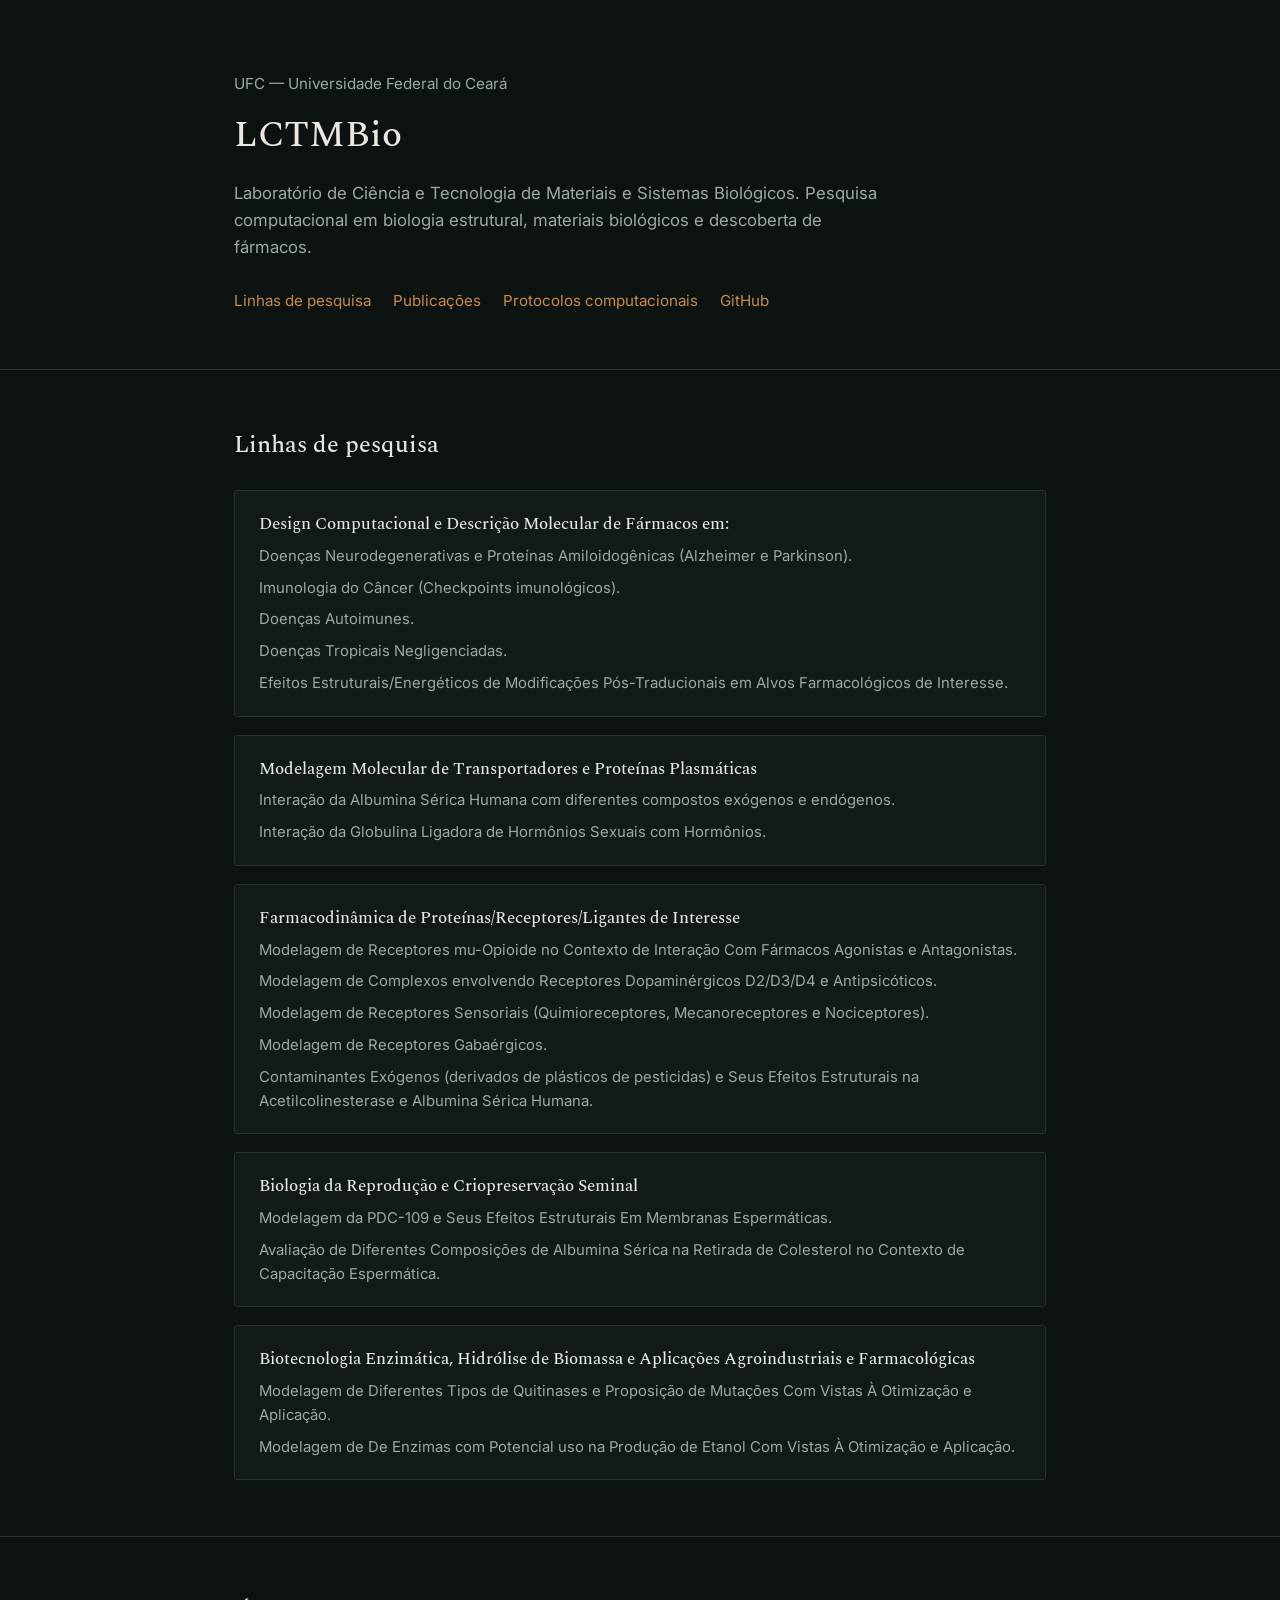
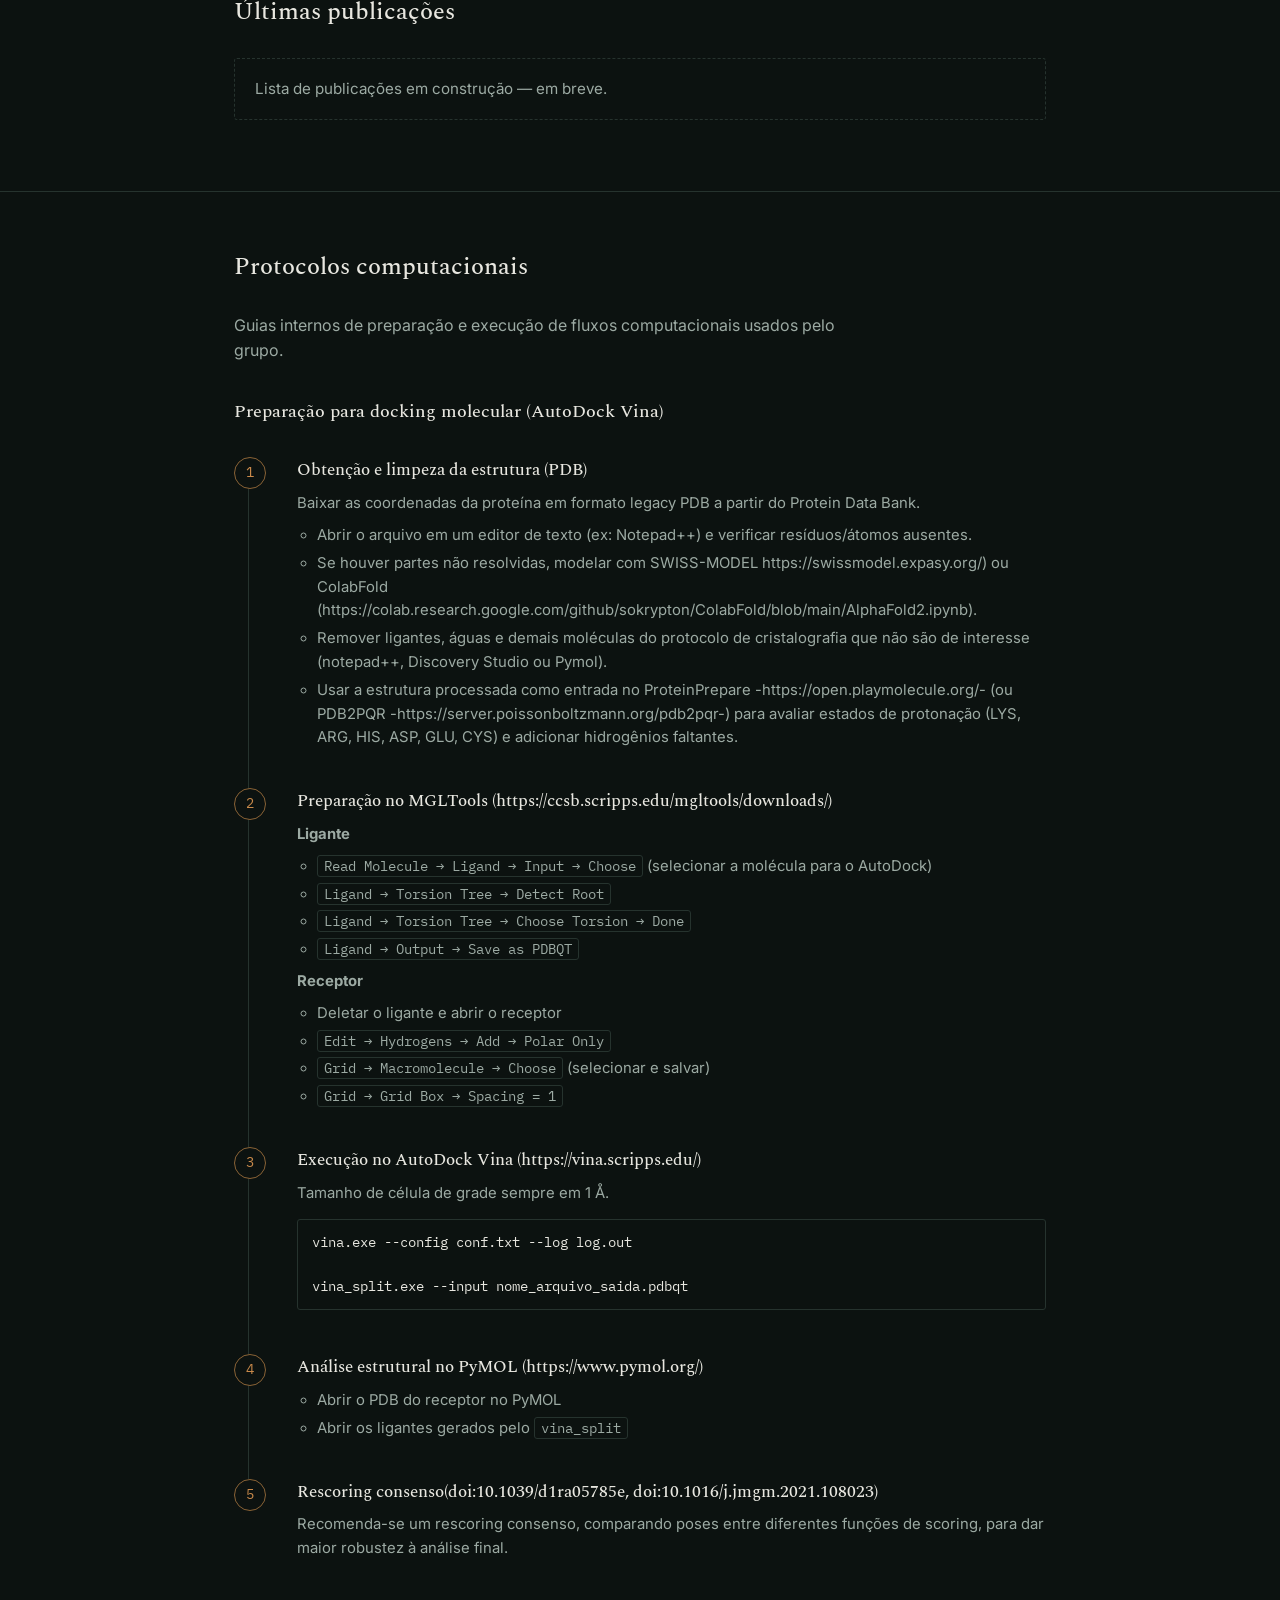
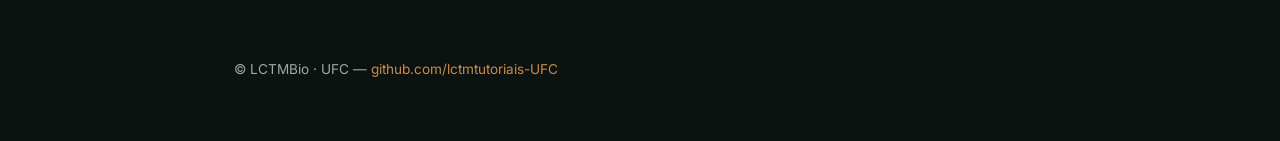
==== index.html @ df8d863c "Update index.html" ====
<!DOCTYPE html>
<html lang="pt-BR">
<head>
<meta charset="UTF-8">
<meta name="viewport" content="width=device-width, initial-scale=1.0">
<title>LCTMBio — Laboratório de Ciência e Tecnologia de Materiais e Sistemas Biológicos</title>
<link rel="preconnect" href="https://fonts.googleapis.com">
<link rel="preconnect" href="https://fonts.gstatic.com" crossorigin>
<link href="https://fonts.googleapis.com/css2?family=Spectral:wght@400;500;600&family=Inter:wght@400;500;600&family=IBM+Plex+Mono:wght@400;500&display=swap" rel="stylesheet">
<style>
  :root{
    --bg: #0C1210;
    --bg-panel: #121A17;
    --ink: #E8E7E0;
    --ink-dim: #9CAAA3;
    --line: #26332E;
    --accent: #C98A4B;
    --accent-dim: #8A6336;
  }
  *{box-sizing:border-box;}
  html{scroll-behavior:smooth;}
  body{
    margin:0;
    background:var(--bg);
    color:var(--ink);
    font-family:'Inter',sans-serif;
    line-height:1.6;
  }
  h1,h2,h3{
    font-family:'Spectral',serif;
    font-weight:500;
    margin:0 0 .4em;
  }
  a{color:var(--accent);text-decoration:none;}
  a:hover{text-decoration:underline;}
  .wrap{max-width:860px;margin:0 auto;padding:0 24px;}

  header.hero{
    border-bottom:1px solid var(--line);
    padding:72px 0 56px;
  }
  header.hero p.kicker{
    color:var(--ink-dim);
    margin:0 0 10px;
    font-size:.95rem;
  }
  header.hero h1{
    font-size:2.3rem;
    max-width:14ch;
  }
  header.hero p.desc{
    max-width:60ch;
    color:var(--ink-dim);
    font-size:1.05rem;
    margin-top:14px;
  }
  nav{
    margin-top:28px;
    display:flex;
    gap:22px;
    flex-wrap:wrap;
    font-size:.95rem;
  }

  section{
    padding:56px 0;
    border-bottom:1px solid var(--line);
  }
  section:last-of-type{border-bottom:none;}
  section h2{
    font-size:1.5rem;
    margin-bottom:26px;
  }

  .lines{
    display:grid;
    grid-template-columns:1fr;
    gap:18px;
  }
  .line-item{
    border:1px solid var(--line);
    background:var(--bg-panel);
    padding:20px 24px;
    border-radius:3px;
  }
  .line-item h3{font-size:1.05rem;color:var(--ink);}
  .line-item p{margin:0 0 8px;color:var(--ink-dim);font-size:.93rem;}
  .line-item p:last-child{margin-bottom:0;}

  .pub-placeholder{
    color:var(--ink-dim);
    font-size:.95rem;
    border:1px dashed var(--line);
    padding:18px 20px;
    border-radius:3px;
  }

  .protocol-intro{color:var(--ink-dim);max-width:65ch;}

  ol.steps{
    list-style:none;
    counter-reset:step;
    padding:0;
    margin:30px 0 0;
  }
  ol.steps > li{
    counter-increment:step;
    position:relative;
    padding:0 0 30px 48px;
    border-left:1px solid var(--line);
    margin-left:14px;
  }
  ol.steps > li:last-child{border-left:1px solid transparent;padding-bottom:0;}
  ol.steps > li::before{
    content:counter(step);
    position:absolute;
    left:-15px;
    top:0;
    width:30px;height:30px;
    border-radius:50%;
    background:var(--bg);
    border:1px solid var(--accent-dim);
    color:var(--accent);
    font-family:'IBM Plex Mono',monospace;
    font-size:.85rem;
    display:flex;align-items:center;justify-content:center;
  }
  ol.steps h3{font-size:1.05rem;margin-bottom:8px;}
  ol.steps p{margin:0 0 8px;color:var(--ink-dim);font-size:.93rem;}
  ol.steps ul{margin:8px 0;padding-left:20px;color:var(--ink-dim);font-size:.93rem;}
  ol.steps ul li{margin-bottom:4px;}

  code, pre{
    font-family:'IBM Plex Mono',monospace;
    font-size:.85rem;
  }
  pre{
    background:var(--bg);
    border:1px solid var(--line);
    padding:12px 14px;
    border-radius:3px;
    overflow-x:auto;
    color:var(--ink);
  }
  code.inline{
    background:var(--bg);
    border:1px solid var(--line);
    padding:1px 6px;
    border-radius:3px;
  }

  footer{
    padding:34px 0 60px;
    color:var(--ink-dim);
    font-size:.85rem;
  }
</style>
</head>
<body>

<header class="hero">
  <div class="wrap">
    <p class="kicker">UFC — Universidade Federal do Ceará</p>
    <h1>LCTMBio</h1>
    <p class="desc">Laboratório de Ciência e Tecnologia de Materiais e Sistemas Biológicos. Pesquisa computacional em biologia estrutural, materiais biológicos e descoberta de fármacos.</p>
    <nav>
      <a href="#linhas">Linhas de pesquisa</a>
      <a href="#publicacoes">Publicações</a>
      <a href="#protocolos">Protocolos computacionais</a>
      <a href="https://github.com/lctmtutoriais-UFC">GitHub</a>
    </nav>
  </div>
</header>

<section id="linhas">
  <div class="wrap">
    <h2>Linhas de pesquisa</h2>
    <div class="lines">
      <div class="line-item">
        <h3>Design Computacional e Descrição Molecular de Fármacos em:</h3>
        <p>Doenças Neurodegenerativas e Proteínas Amiloidogênicas (Alzheimer e Parkinson).</p>
		<p>Imunologia do Câncer (Checkpoints imunológicos).</p>
		<p>Doenças Autoimunes.</p>
		<p>Doenças Tropicais Negligenciadas.</p>
		<p>Efeitos Estruturais/Energéticos de Modificações Pós-Traducionais em Alvos Farmacológicos de Interesse.</p>
      </div>
      <div class="line-item">
        <h3>Modelagem Molecular de Transportadores e Proteínas Plasmáticas</h3>
        <p>Interação da Albumina Sérica Humana com diferentes compostos exógenos e endógenos.</p>
		<p>Interação da Globulina Ligadora de Hormônios Sexuais com Hormônios.</p>
      </div>
      <div class="line-item">
        <h3>Farmacodinâmica de Proteínas/Receptores/Ligantes de Interesse</h3>
        <p>Modelagem de Receptores mu-Opioide no Contexto de Interação Com Fármacos Agonistas e Antagonistas.</p>
		<p>Modelagem de Complexos envolvendo Receptores Dopaminérgicos D2/D3/D4 e Antipsicóticos.</p>
		<p>Modelagem de Receptores Sensoriais (Quimioreceptores, Mecanoreceptores e Nociceptores).</p>
		<p>Modelagem de Receptores Gabaérgicos.</p>
		<p>Contaminantes Exógenos (derivados de plásticos de pesticidas) e Seus Efeitos Estruturais na Acetilcolinesterase e Albumina Sérica Humana.</p>
      </div>
	  <div class="line-item">
        <h3>Biologia da Reprodução e Criopreservação Seminal</h3>
        <p>Modelagem da PDC-109 e Seus Efeitos Estruturais Em Membranas Espermáticas.</p>
		<p>Avaliação de Diferentes Composições de Albumina Sérica na Retirada de Colesterol no Contexto de Capacitação Espermática.</p>
      </div>
      <div class="line-item">
        <h3>Biotecnologia Enzimática, Hidrólise de Biomassa e Aplicações Agroindustriais e Farmacológicas</h3>
        <p>Modelagem de Diferentes Tipos de Quitinases e Proposição de Mutações Com Vistas À Otimização e Aplicação.</p>
		<p>Modelagem de De Enzimas com Potencial uso na Produção de Etanol Com Vistas À Otimização e Aplicação.</p>
      </div>
    </div>
  </div>
</section>

<section id="publicacoes">
  <div class="wrap">
    <h2>Últimas publicações</h2>
    <p class="pub-placeholder">Lista de publicações em construção — em breve.</p>
  </div>
</section>

<section id="protocolos">
  <div class="wrap">
    <h2>Protocolos computacionais</h2>
    <p class="protocol-intro">Guias internos de preparação e execução de fluxos computacionais usados pelo grupo.</p>

    <h3 style="margin-top:34px;font-size:1.15rem;">Preparação para docking molecular (AutoDock Vina)</h3>

    <ol class="steps">
      <li>
        <h3>Obtenção e limpeza da estrutura (PDB)</h3>
        <p>Baixar as coordenadas da proteína em formato legacy PDB a partir do Protein Data Bank.</p>
        <ul>
          <li>Abrir o arquivo em um editor de texto (ex: Notepad++) e verificar resíduos/átomos ausentes.</li>
          <li>Se houver partes não resolvidas, modelar com SWISS-MODEL https://swissmodel.expasy.org/) ou ColabFold (https://colab.research.google.com/github/sokrypton/ColabFold/blob/main/AlphaFold2.ipynb).</li>
          <li>Remover ligantes, águas e demais moléculas do protocolo de cristalografia que não são de interesse (notepad++, Discovery Studio ou Pymol).</li>
          <li>Usar a estrutura processada como entrada no ProteinPrepare -https://open.playmolecule.org/- (ou PDB2PQR -https://server.poissonboltzmann.org/pdb2pqr-) para avaliar estados de protonação (LYS, ARG, HIS, ASP, GLU, CYS) e adicionar hidrogênios faltantes.</li>
        </ul>
      </li>

      <li>
        <h3>Preparação no MGLTools (https://ccsb.scripps.edu/mgltools/downloads/)</h3>
        <p><strong>Ligante</strong></p>
        <ul>
          <li><code class="inline">Read Molecule → Ligand → Input → Choose</code> (selecionar a molécula para o AutoDock)</li>
          <li><code class="inline">Ligand → Torsion Tree → Detect Root</code></li>
          <li><code class="inline">Ligand → Torsion Tree → Choose Torsion → Done</code></li>
          <li><code class="inline">Ligand → Output → Save as PDBQT</code></li>
        </ul>
        <p><strong>Receptor</strong></p>
        <ul>
          <li>Deletar o ligante e abrir o receptor</li>
          <li><code class="inline">Edit → Hydrogens → Add → Polar Only</code></li>
          <li><code class="inline">Grid → Macromolecule → Choose</code> (selecionar e salvar)</li>
          <li><code class="inline">Grid → Grid Box → Spacing = 1</code></li>
        </ul>
      </li>

      <li>
        <h3>Execução no AutoDock Vina (https://vina.scripps.edu/)</h3>
        <p>Tamanho de célula de grade sempre em 1 Å.</p>
        <pre>vina.exe --config conf.txt --log log.out

vina_split.exe --input nome_arquivo_saida.pdbqt</pre>
      </li>

      <li>
        <h3>Análise estrutural no PyMOL (https://www.pymol.org/)</h3>
        <ul>
          <li>Abrir o PDB do receptor no PyMOL</li>
          <li>Abrir os ligantes gerados pelo <code class="inline">vina_split</code></li>
        </ul>
      </li>

      <li>
        <h3>Rescoring consenso(doi:10.1039/d1ra05785e, doi:10.1016/j.jmgm.2021.108023)</h3>
        <p>Recomenda-se um rescoring consenso, comparando poses entre diferentes funções de scoring, para dar maior robustez à análise final.</p>
      </li>
    </ol>
  </div>
</section>

<footer>
  <div class="wrap">
    © LCTMBio · UFC — <a href="https://github.com/lctmtutoriais-UFC">github.com/lctmtutoriais-UFC</a>
  </div>
</footer>

</body>
</html>
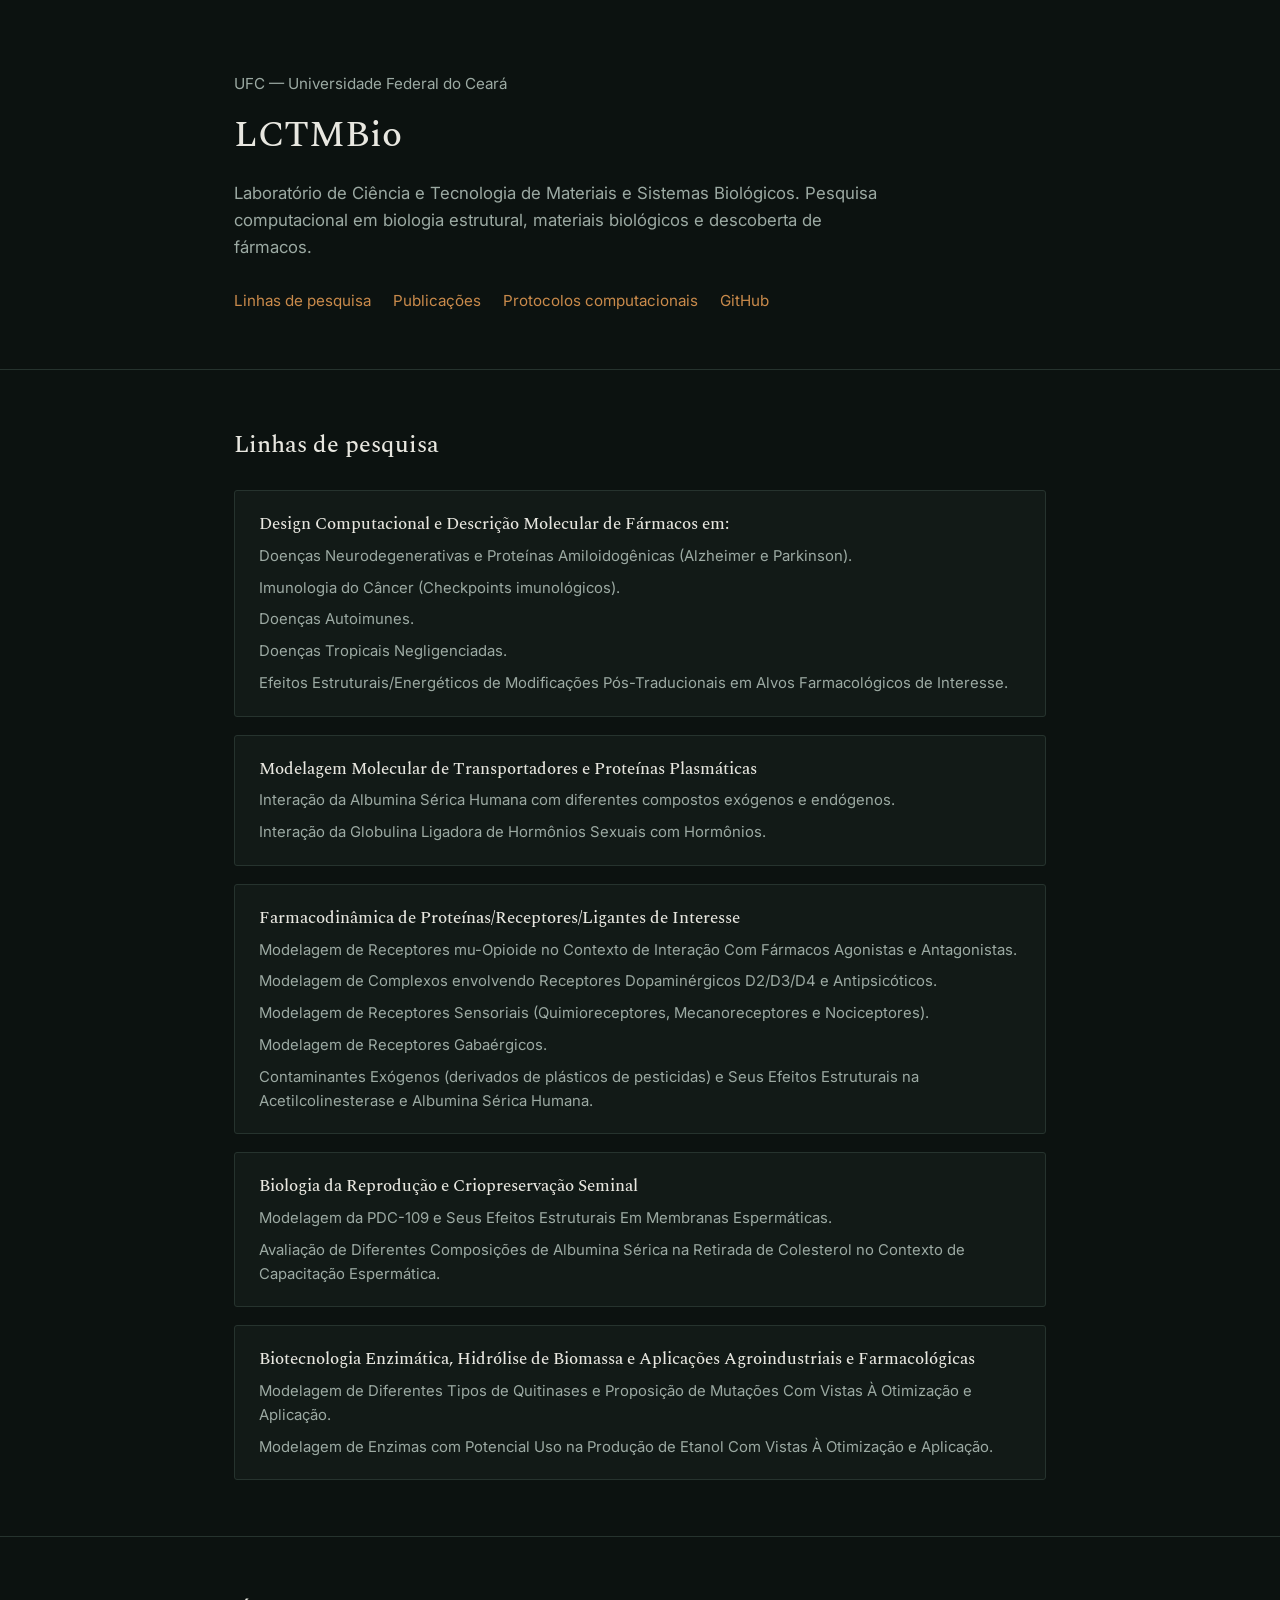
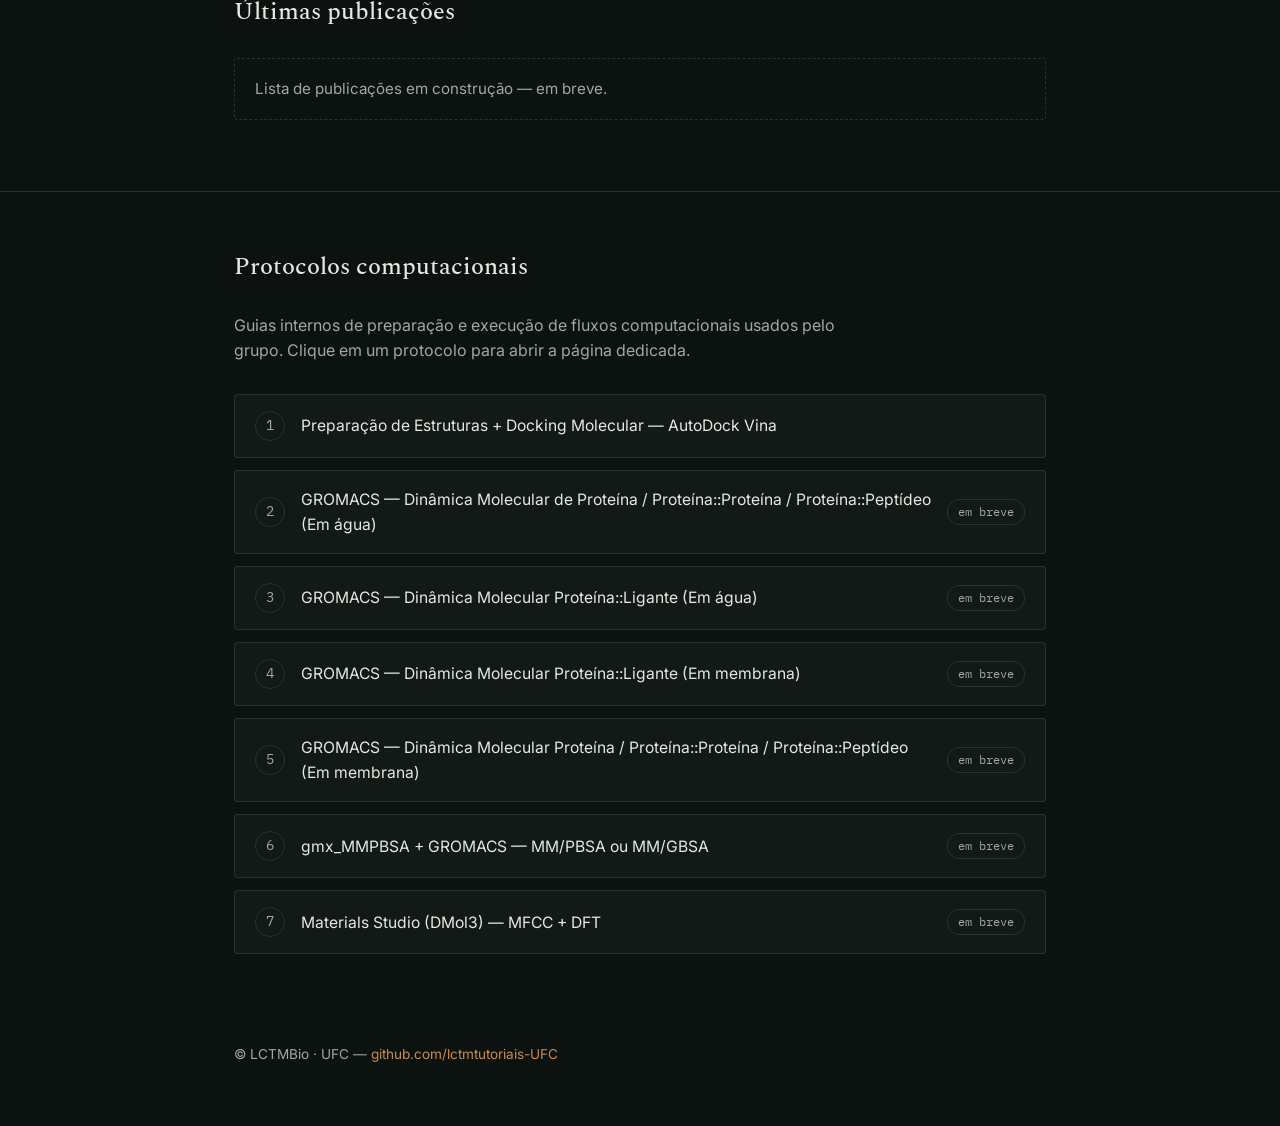
==== commit cafc4c7d: "Update index.html" ====
--- a/index.html
+++ b/index.html
@@ -7,154 +7,7 @@
 <link rel="preconnect" href="https://fonts.googleapis.com">
 <link rel="preconnect" href="https://fonts.gstatic.com" crossorigin>
 <link href="https://fonts.googleapis.com/css2?family=Spectral:wght@400;500;600&family=Inter:wght@400;500;600&family=IBM+Plex+Mono:wght@400;500&display=swap" rel="stylesheet">
-<style>
-  :root{
-    --bg: #0C1210;
-    --bg-panel: #121A17;
-    --ink: #E8E7E0;
-    --ink-dim: #9CAAA3;
-    --line: #26332E;
-    --accent: #C98A4B;
-    --accent-dim: #8A6336;
-  }
-  *{box-sizing:border-box;}
-  html{scroll-behavior:smooth;}
-  body{
-    margin:0;
-    background:var(--bg);
-    color:var(--ink);
-    font-family:'Inter',sans-serif;
-    line-height:1.6;
-  }
-  h1,h2,h3{
-    font-family:'Spectral',serif;
-    font-weight:500;
-    margin:0 0 .4em;
-  }
-  a{color:var(--accent);text-decoration:none;}
-  a:hover{text-decoration:underline;}
-  .wrap{max-width:860px;margin:0 auto;padding:0 24px;}
-
-  header.hero{
-    border-bottom:1px solid var(--line);
-    padding:72px 0 56px;
-  }
-  header.hero p.kicker{
-    color:var(--ink-dim);
-    margin:0 0 10px;
-    font-size:.95rem;
-  }
-  header.hero h1{
-    font-size:2.3rem;
-    max-width:14ch;
-  }
-  header.hero p.desc{
-    max-width:60ch;
-    color:var(--ink-dim);
-    font-size:1.05rem;
-    margin-top:14px;
-  }
-  nav{
-    margin-top:28px;
-    display:flex;
-    gap:22px;
-    flex-wrap:wrap;
-    font-size:.95rem;
-  }
-
-  section{
-    padding:56px 0;
-    border-bottom:1px solid var(--line);
-  }
-  section:last-of-type{border-bottom:none;}
-  section h2{
-    font-size:1.5rem;
-    margin-bottom:26px;
-  }
-
-  .lines{
-    display:grid;
-    grid-template-columns:1fr;
-    gap:18px;
-  }
-  .line-item{
-    border:1px solid var(--line);
-    background:var(--bg-panel);
-    padding:20px 24px;
-    border-radius:3px;
-  }
-  .line-item h3{font-size:1.05rem;color:var(--ink);}
-  .line-item p{margin:0 0 8px;color:var(--ink-dim);font-size:.93rem;}
-  .line-item p:last-child{margin-bottom:0;}
-
-  .pub-placeholder{
-    color:var(--ink-dim);
-    font-size:.95rem;
-    border:1px dashed var(--line);
-    padding:18px 20px;
-    border-radius:3px;
-  }
-
-  .protocol-intro{color:var(--ink-dim);max-width:65ch;}
-
-  ol.steps{
-    list-style:none;
-    counter-reset:step;
-    padding:0;
-    margin:30px 0 0;
-  }
-  ol.steps > li{
-    counter-increment:step;
-    position:relative;
-    padding:0 0 30px 48px;
-    border-left:1px solid var(--line);
-    margin-left:14px;
-  }
-  ol.steps > li:last-child{border-left:1px solid transparent;padding-bottom:0;}
-  ol.steps > li::before{
-    content:counter(step);
-    position:absolute;
-    left:-15px;
-    top:0;
-    width:30px;height:30px;
-    border-radius:50%;
-    background:var(--bg);
-    border:1px solid var(--accent-dim);
-    color:var(--accent);
-    font-family:'IBM Plex Mono',monospace;
-    font-size:.85rem;
-    display:flex;align-items:center;justify-content:center;
-  }
-  ol.steps h3{font-size:1.05rem;margin-bottom:8px;}
-  ol.steps p{margin:0 0 8px;color:var(--ink-dim);font-size:.93rem;}
-  ol.steps ul{margin:8px 0;padding-left:20px;color:var(--ink-dim);font-size:.93rem;}
-  ol.steps ul li{margin-bottom:4px;}
-
-  code, pre{
-    font-family:'IBM Plex Mono',monospace;
-    font-size:.85rem;
-  }
-  pre{
-    background:var(--bg);
-    border:1px solid var(--line);
-    padding:12px 14px;
-    border-radius:3px;
-    overflow-x:auto;
-    color:var(--ink);
-  }
-  code.inline{
-    background:var(--bg);
-    border:1px solid var(--line);
-    padding:1px 6px;
-    border-radius:3px;
-  }
-
-  footer{
-    padding:34px 0 60px;
-    color:var(--ink-dim);
-    font-size:.85rem;
-  }
-</style>
+<link rel="stylesheet" href="assets/style.css">
 </head>
 <body>
 
@@ -179,33 +32,33 @@
       <div class="line-item">
         <h3>Design Computacional e Descrição Molecular de Fármacos em:</h3>
         <p>Doenças Neurodegenerativas e Proteínas Amiloidogênicas (Alzheimer e Parkinson).</p>
-		<p>Imunologia do Câncer (Checkpoints imunológicos).</p>
-		<p>Doenças Autoimunes.</p>
-		<p>Doenças Tropicais Negligenciadas.</p>
-		<p>Efeitos Estruturais/Energéticos de Modificações Pós-Traducionais em Alvos Farmacológicos de Interesse.</p>
+        <p>Imunologia do Câncer (Checkpoints imunológicos).</p>
+        <p>Doenças Autoimunes.</p>
+        <p>Doenças Tropicais Negligenciadas.</p>
+        <p>Efeitos Estruturais/Energéticos de Modificações Pós-Traducionais em Alvos Farmacológicos de Interesse.</p>
       </div>
       <div class="line-item">
         <h3>Modelagem Molecular de Transportadores e Proteínas Plasmáticas</h3>
         <p>Interação da Albumina Sérica Humana com diferentes compostos exógenos e endógenos.</p>
-		<p>Interação da Globulina Ligadora de Hormônios Sexuais com Hormônios.</p>
+        <p>Interação da Globulina Ligadora de Hormônios Sexuais com Hormônios.</p>
       </div>
       <div class="line-item">
         <h3>Farmacodinâmica de Proteínas/Receptores/Ligantes de Interesse</h3>
         <p>Modelagem de Receptores mu-Opioide no Contexto de Interação Com Fármacos Agonistas e Antagonistas.</p>
-		<p>Modelagem de Complexos envolvendo Receptores Dopaminérgicos D2/D3/D4 e Antipsicóticos.</p>
-		<p>Modelagem de Receptores Sensoriais (Quimioreceptores, Mecanoreceptores e Nociceptores).</p>
-		<p>Modelagem de Receptores Gabaérgicos.</p>
-		<p>Contaminantes Exógenos (derivados de plásticos de pesticidas) e Seus Efeitos Estruturais na Acetilcolinesterase e Albumina Sérica Humana.</p>
+        <p>Modelagem de Complexos envolvendo Receptores Dopaminérgicos D2/D3/D4 e Antipsicóticos.</p>
+        <p>Modelagem de Receptores Sensoriais (Quimioreceptores, Mecanoreceptores e Nociceptores).</p>
+        <p>Modelagem de Receptores Gabaérgicos.</p>
+        <p>Contaminantes Exógenos (derivados de plásticos de pesticidas) e Seus Efeitos Estruturais na Acetilcolinesterase e Albumina Sérica Humana.</p>
       </div>
-	  <div class="line-item">
+      <div class="line-item">
         <h3>Biologia da Reprodução e Criopreservação Seminal</h3>
         <p>Modelagem da PDC-109 e Seus Efeitos Estruturais Em Membranas Espermáticas.</p>
-		<p>Avaliação de Diferentes Composições de Albumina Sérica na Retirada de Colesterol no Contexto de Capacitação Espermática.</p>
+        <p>Avaliação de Diferentes Composições de Albumina Sérica na Retirada de Colesterol no Contexto de Capacitação Espermática.</p>
       </div>
       <div class="line-item">
         <h3>Biotecnologia Enzimática, Hidrólise de Biomassa e Aplicações Agroindustriais e Farmacológicas</h3>
         <p>Modelagem de Diferentes Tipos de Quitinases e Proposição de Mutações Com Vistas À Otimização e Aplicação.</p>
-		<p>Modelagem de De Enzimas com Potencial uso na Produção de Etanol Com Vistas À Otimização e Aplicação.</p>
+        <p>Modelagem de Enzimas com Potencial Uso na Produção de Etanol Com Vistas À Otimização e Aplicação.</p>
       </div>
     </div>
   </div>
@@ -221,61 +74,17 @@
 <section id="protocolos">
   <div class="wrap">
     <h2>Protocolos computacionais</h2>
-    <p class="protocol-intro">Guias internos de preparação e execução de fluxos computacionais usados pelo grupo.</p>
+    <p class="protocol-intro">Guias internos de preparação e execução de fluxos computacionais usados pelo grupo. Clique em um protocolo para abrir a página dedicada.</p>
 
-    <h3 style="margin-top:34px;font-size:1.15rem;">Preparação para docking molecular (AutoDock Vina)</h3>
-
-    <ol class="steps">
-      <li>
-        <h3>Obtenção e limpeza da estrutura (PDB)</h3>
-        <p>Baixar as coordenadas da proteína em formato legacy PDB a partir do Protein Data Bank.</p>
-        <ul>
-          <li>Abrir o arquivo em um editor de texto (ex: Notepad++) e verificar resíduos/átomos ausentes.</li>
-          <li>Se houver partes não resolvidas, modelar com SWISS-MODEL https://swissmodel.expasy.org/) ou ColabFold (https://colab.research.google.com/github/sokrypton/ColabFold/blob/main/AlphaFold2.ipynb).</li>
-          <li>Remover ligantes, águas e demais moléculas do protocolo de cristalografia que não são de interesse (notepad++, Discovery Studio ou Pymol).</li>
-          <li>Usar a estrutura processada como entrada no ProteinPrepare -https://open.playmolecule.org/- (ou PDB2PQR -https://server.poissonboltzmann.org/pdb2pqr-) para avaliar estados de protonação (LYS, ARG, HIS, ASP, GLU, CYS) e adicionar hidrogênios faltantes.</li>
-        </ul>
-      </li>
-
-      <li>
-        <h3>Preparação no MGLTools (https://ccsb.scripps.edu/mgltools/downloads/)</h3>
-        <p><strong>Ligante</strong></p>
-        <ul>
-          <li><code class="inline">Read Molecule → Ligand → Input → Choose</code> (selecionar a molécula para o AutoDock)</li>
-          <li><code class="inline">Ligand → Torsion Tree → Detect Root</code></li>
-          <li><code class="inline">Ligand → Torsion Tree → Choose Torsion → Done</code></li>
-          <li><code class="inline">Ligand → Output → Save as PDBQT</code></li>
-        </ul>
-        <p><strong>Receptor</strong></p>
-        <ul>
-          <li>Deletar o ligante e abrir o receptor</li>
-          <li><code class="inline">Edit → Hydrogens → Add → Polar Only</code></li>
-          <li><code class="inline">Grid → Macromolecule → Choose</code> (selecionar e salvar)</li>
-          <li><code class="inline">Grid → Grid Box → Spacing = 1</code></li>
-        </ul>
-      </li>
-
-      <li>
-        <h3>Execução no AutoDock Vina (https://vina.scripps.edu/)</h3>
-        <p>Tamanho de célula de grade sempre em 1 Å.</p>
-        <pre>vina.exe --config conf.txt --log log.out
-
-vina_split.exe --input nome_arquivo_saida.pdbqt</pre>
-      </li>
-
-      <li>
-        <h3>Análise estrutural no PyMOL (https://www.pymol.org/)</h3>
-        <ul>
-          <li>Abrir o PDB do receptor no PyMOL</li>
-          <li>Abrir os ligantes gerados pelo <code class="inline">vina_split</code></li>
-        </ul>
-      </li>
-
-      <li>
-        <h3>Rescoring consenso(doi:10.1039/d1ra05785e, doi:10.1016/j.jmgm.2021.108023)</h3>
-        <p>Recomenda-se um rescoring consenso, comparando poses entre diferentes funções de scoring, para dar maior robustez à análise final.</p>
-      </li>
-    </ol>
+    <ul class="protocol-list">
+      <li><a href="protocolos/docking-vina.html"><span class="protocol-num">1</span><span class="protocol-title">Preparação de Estruturas + Docking Molecular — AutoDock Vina</span></a></li>
+      <li><a href="protocolos/md-proteina-agua.html"><span class="protocol-num">2</span><span class="protocol-title">GROMACS — Dinâmica Molecular de Proteína / Proteína::Proteína / Proteína::Peptídeo (Em água)</span><span class="status-pill">em breve</span></a></li>
+      <li><a href="protocolos/md-proteina-ligante-agua.html"><span class="protocol-num">3</span><span class="protocol-title">GROMACS — Dinâmica Molecular Proteína::Ligante (Em água)</span><span class="status-pill">em breve</span></a></li>
+      <li><a href="protocolos/md-proteina-ligante-membrana.html"><span class="protocol-num">4</span><span class="protocol-title">GROMACS — Dinâmica Molecular Proteína::Ligante (Em membrana)</span><span class="status-pill">em breve</span></a></li>
+      <li><a href="protocolos/md-proteina-membrana.html"><span class="protocol-num">5</span><span class="protocol-title">GROMACS — Dinâmica Molecular Proteína / Proteína::Proteína / Proteína::Peptídeo (Em membrana)</span><span class="status-pill">em breve</span></a></li>
+      <li><a href="protocolos/mmpbsa-gbsa.html"><span class="protocol-num">6</span><span class="protocol-title">gmx_MMPBSA + GROMACS — MM/PBSA ou MM/GBSA</span><span class="status-pill">em breve</span></a></li>
+      <li><a href="protocolos/mfcc-dft.html"><span class="protocol-num">7</span><span class="protocol-title">Materials Studio (DMol3) — MFCC + DFT</span><span class="status-pill">em breve</span></a></li>
+    </ul>
   </div>
 </section>
 
--- a/assets/style.css
+++ b/assets/style.css
@@ -0,0 +1,109 @@
+:root{
+  --bg: #0C1210;
+  --bg-panel: #121A17;
+  --ink: #E8E7E0;
+  --ink-dim: #9CAAA3;
+  --line: #26332E;
+  --accent: #C98A4B;
+  --accent-dim: #8A6336;
+}
+*{box-sizing:border-box;}
+html{scroll-behavior:smooth;}
+body{
+  margin:0;
+  background:var(--bg);
+  color:var(--ink);
+  font-family:'Inter',sans-serif;
+  line-height:1.6;
+}
+h1,h2,h3{
+  font-family:'Spectral',serif;
+  font-weight:500;
+  margin:0 0 .4em;
+}
+a{color:var(--accent);text-decoration:none;}
+a:hover{text-decoration:underline;}
+.wrap{max-width:860px;margin:0 auto;padding:0 24px;}
+
+/* --- Home header --- */
+header.hero{
+  border-bottom:1px solid var(--line);
+  padding:72px 0 56px;
+}
+header.hero p.kicker{color:var(--ink-dim);margin:0 0 10px;font-size:.95rem;}
+header.hero h1{font-size:2.3rem;max-width:14ch;}
+header.hero p.desc{max-width:60ch;color:var(--ink-dim);font-size:1.05rem;margin-top:14px;}
+nav{margin-top:28px;display:flex;gap:22px;flex-wrap:wrap;font-size:.95rem;}
+
+/* --- Protocol-page header (simpler, with back link) --- */
+header.page-header{
+  border-bottom:1px solid var(--line);
+  padding:40px 0 32px;
+}
+.back-link{
+  display:inline-block;
+  color:var(--ink-dim);
+  font-size:.9rem;
+  margin-bottom:18px;
+}
+.back-link:hover{color:var(--accent);}
+header.page-header h1{font-size:1.8rem;max-width:34ch;}
+
+section{padding:56px 0;border-bottom:1px solid var(--line);}
+section:last-of-type{border-bottom:none;}
+section h2{font-size:1.5rem;margin-bottom:26px;}
+
+/* --- Research lines --- */
+.lines{display:grid;grid-template-columns:1fr;gap:18px;}
+.line-item{border:1px solid var(--line);background:var(--bg-panel);padding:20px 24px;border-radius:3px;}
+.line-item h3{font-size:1.05rem;color:var(--ink);}
+.line-item p{margin:0 0 8px;color:var(--ink-dim);font-size:.93rem;}
+.line-item p:last-child{margin-bottom:0;}
+
+.pub-placeholder{color:var(--ink-dim);font-size:.95rem;border:1px dashed var(--line);padding:18px 20px;border-radius:3px;}
+
+.protocol-intro{color:var(--ink-dim);max-width:65ch;}
+
+/* --- Protocol index list (on homepage) --- */
+.protocol-list{list-style:none;margin:30px 0 0;padding:0;display:flex;flex-direction:column;gap:12px;}
+.protocol-list li{border:1px solid var(--line);border-radius:3px;background:var(--bg-panel);}
+.protocol-list a{
+  display:flex;align-items:center;gap:16px;
+  padding:16px 20px;color:var(--ink);text-decoration:none;
+}
+.protocol-list a:hover{border-color:var(--accent-dim);}
+.protocol-list a:hover .protocol-num{color:var(--accent);border-color:var(--accent);}
+.protocol-num{
+  flex:none;width:30px;height:30px;border-radius:50%;
+  border:1px solid var(--line);color:var(--ink-dim);
+  font-family:'IBM Plex Mono',monospace;font-size:.85rem;
+  display:flex;align-items:center;justify-content:center;
+}
+.protocol-title{flex:1;font-size:.98rem;}
+.status-pill{
+  flex:none;font-family:'IBM Plex Mono',monospace;font-size:.72rem;
+  color:var(--ink-dim);border:1px solid var(--line);border-radius:12px;
+  padding:3px 10px;
+}
+
+/* --- Stepped protocol content --- */
+ol.steps{list-style:none;counter-reset:step;padding:0;margin:30px 0 0;}
+ol.steps > li{counter-increment:step;position:relative;padding:0 0 30px 48px;border-left:1px solid var(--line);margin-left:14px;}
+ol.steps > li:last-child{border-left:1px solid transparent;padding-bottom:0;}
+ol.steps > li::before{
+  content:counter(step);position:absolute;left:-15px;top:0;
+  width:30px;height:30px;border-radius:50%;background:var(--bg);
+  border:1px solid var(--accent-dim);color:var(--accent);
+  font-family:'IBM Plex Mono',monospace;font-size:.85rem;
+  display:flex;align-items:center;justify-content:center;
+}
+ol.steps h3{font-size:1.05rem;margin-bottom:8px;}
+ol.steps p{margin:0 0 8px;color:var(--ink-dim);font-size:.93rem;}
+ol.steps ul{margin:8px 0;padding-left:20px;color:var(--ink-dim);font-size:.93rem;}
+ol.steps ul li{margin-bottom:4px;}
+
+code, pre{font-family:'IBM Plex Mono',monospace;font-size:.85rem;}
+pre{background:var(--bg);border:1px solid var(--line);padding:12px 14px;border-radius:3px;overflow-x:auto;color:var(--ink);}
+code.inline{background:var(--bg);border:1px solid var(--line);padding:1px 6px;border-radius:3px;}
+
+footer{padding:34px 0 60px;color:var(--ink-dim);font-size:.85rem;}
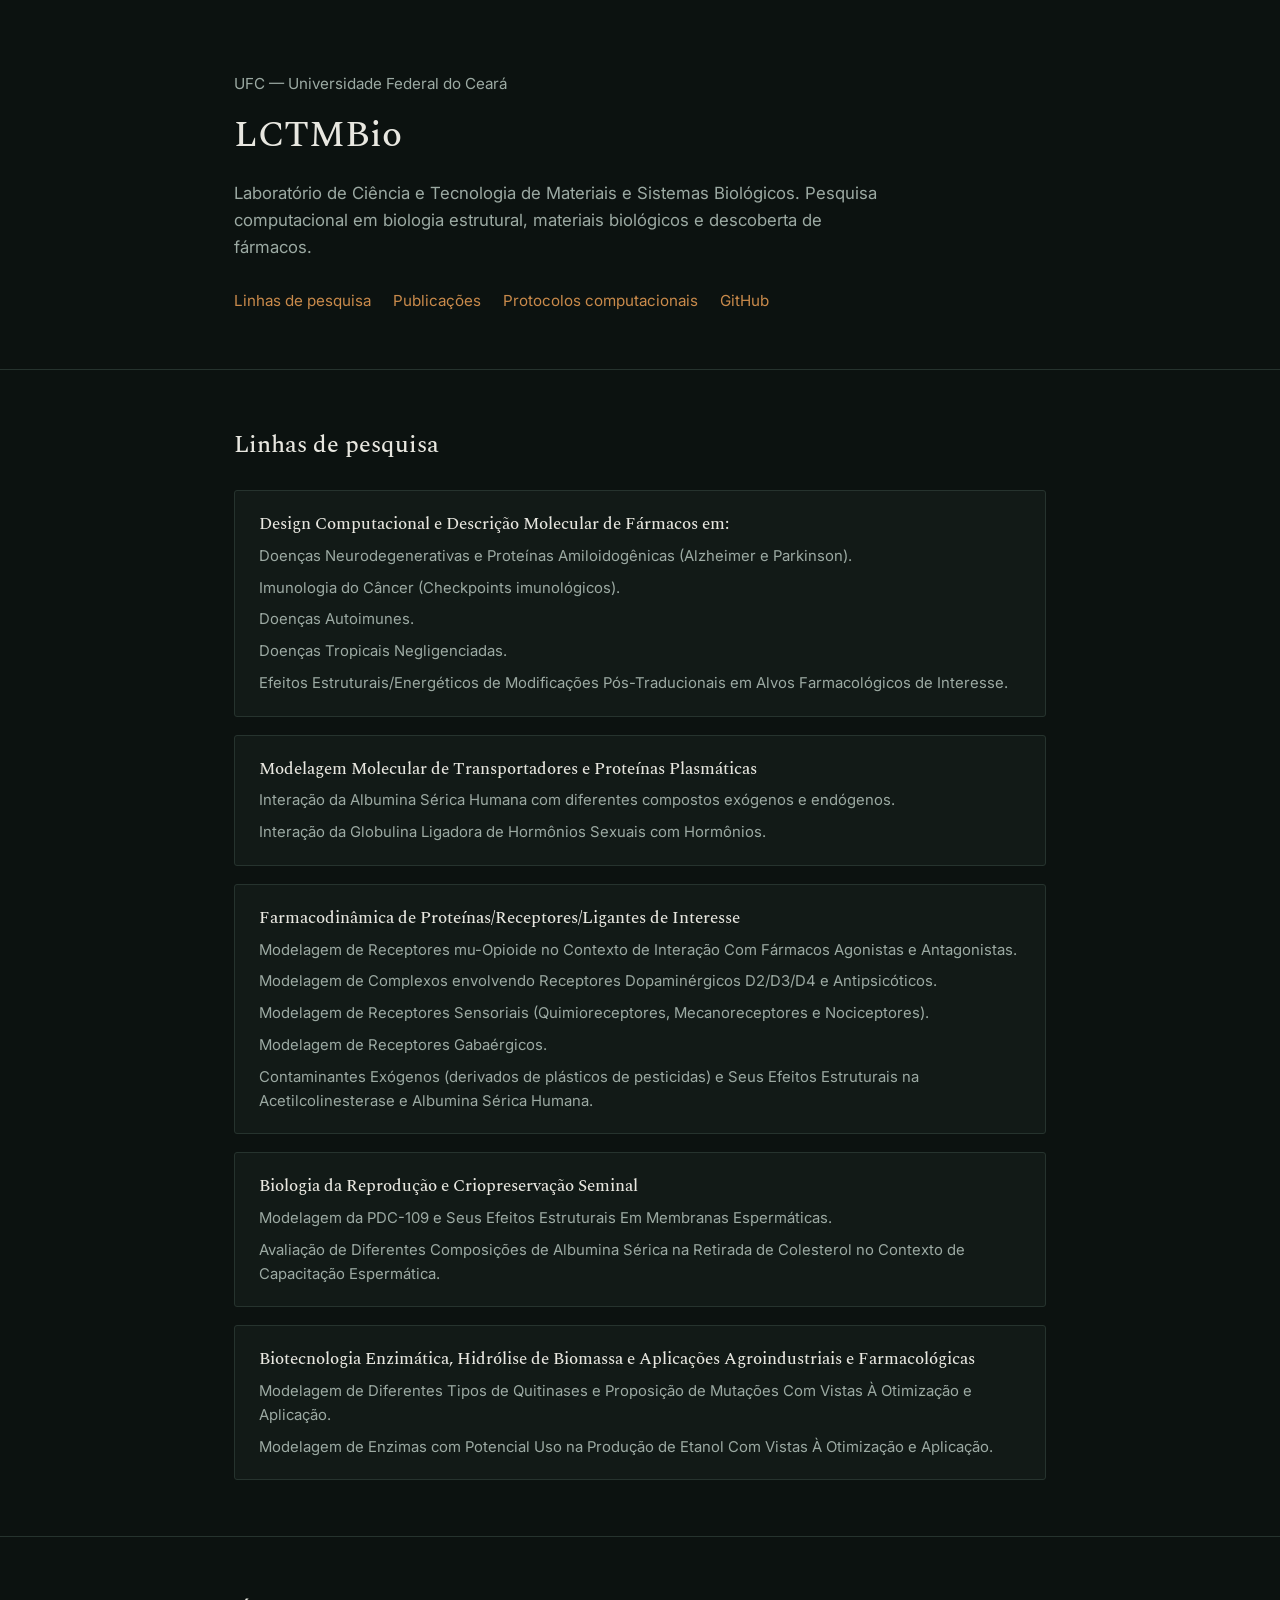
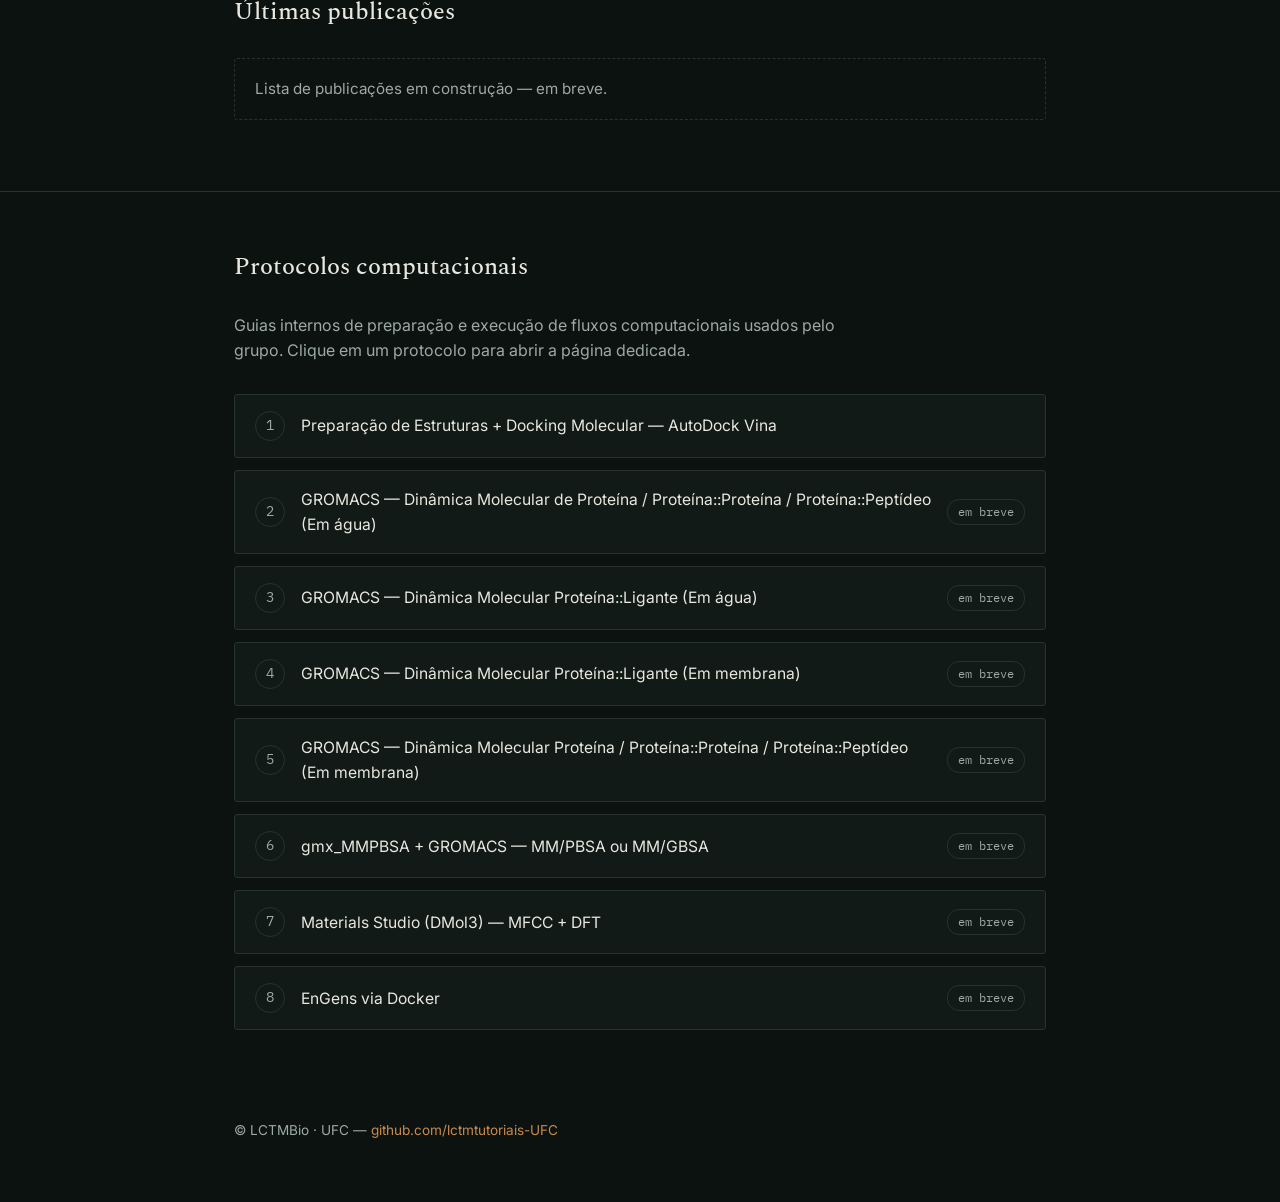
==== commit 7c5b75c5: "Update index.html" ====
--- a/index.html
+++ b/index.html
@@ -84,6 +84,7 @@
       <li><a href="protocolos/md-proteina-membrana.html"><span class="protocol-num">5</span><span class="protocol-title">GROMACS — Dinâmica Molecular Proteína / Proteína::Proteína / Proteína::Peptídeo (Em membrana)</span><span class="status-pill">em breve</span></a></li>
       <li><a href="protocolos/mmpbsa-gbsa.html"><span class="protocol-num">6</span><span class="protocol-title">gmx_MMPBSA + GROMACS — MM/PBSA ou MM/GBSA</span><span class="status-pill">em breve</span></a></li>
       <li><a href="protocolos/mfcc-dft.html"><span class="protocol-num">7</span><span class="protocol-title">Materials Studio (DMol3) — MFCC + DFT</span><span class="status-pill">em breve</span></a></li>
+      <li><a href="protocolos/conf-representativas-EnGens.html"><span class="protocol-num">8</span><span class="protocol-title">EnGens via Docker</span><span class="status-pill">em breve</span></a></li>
     </ul>
   </div>
 </section>
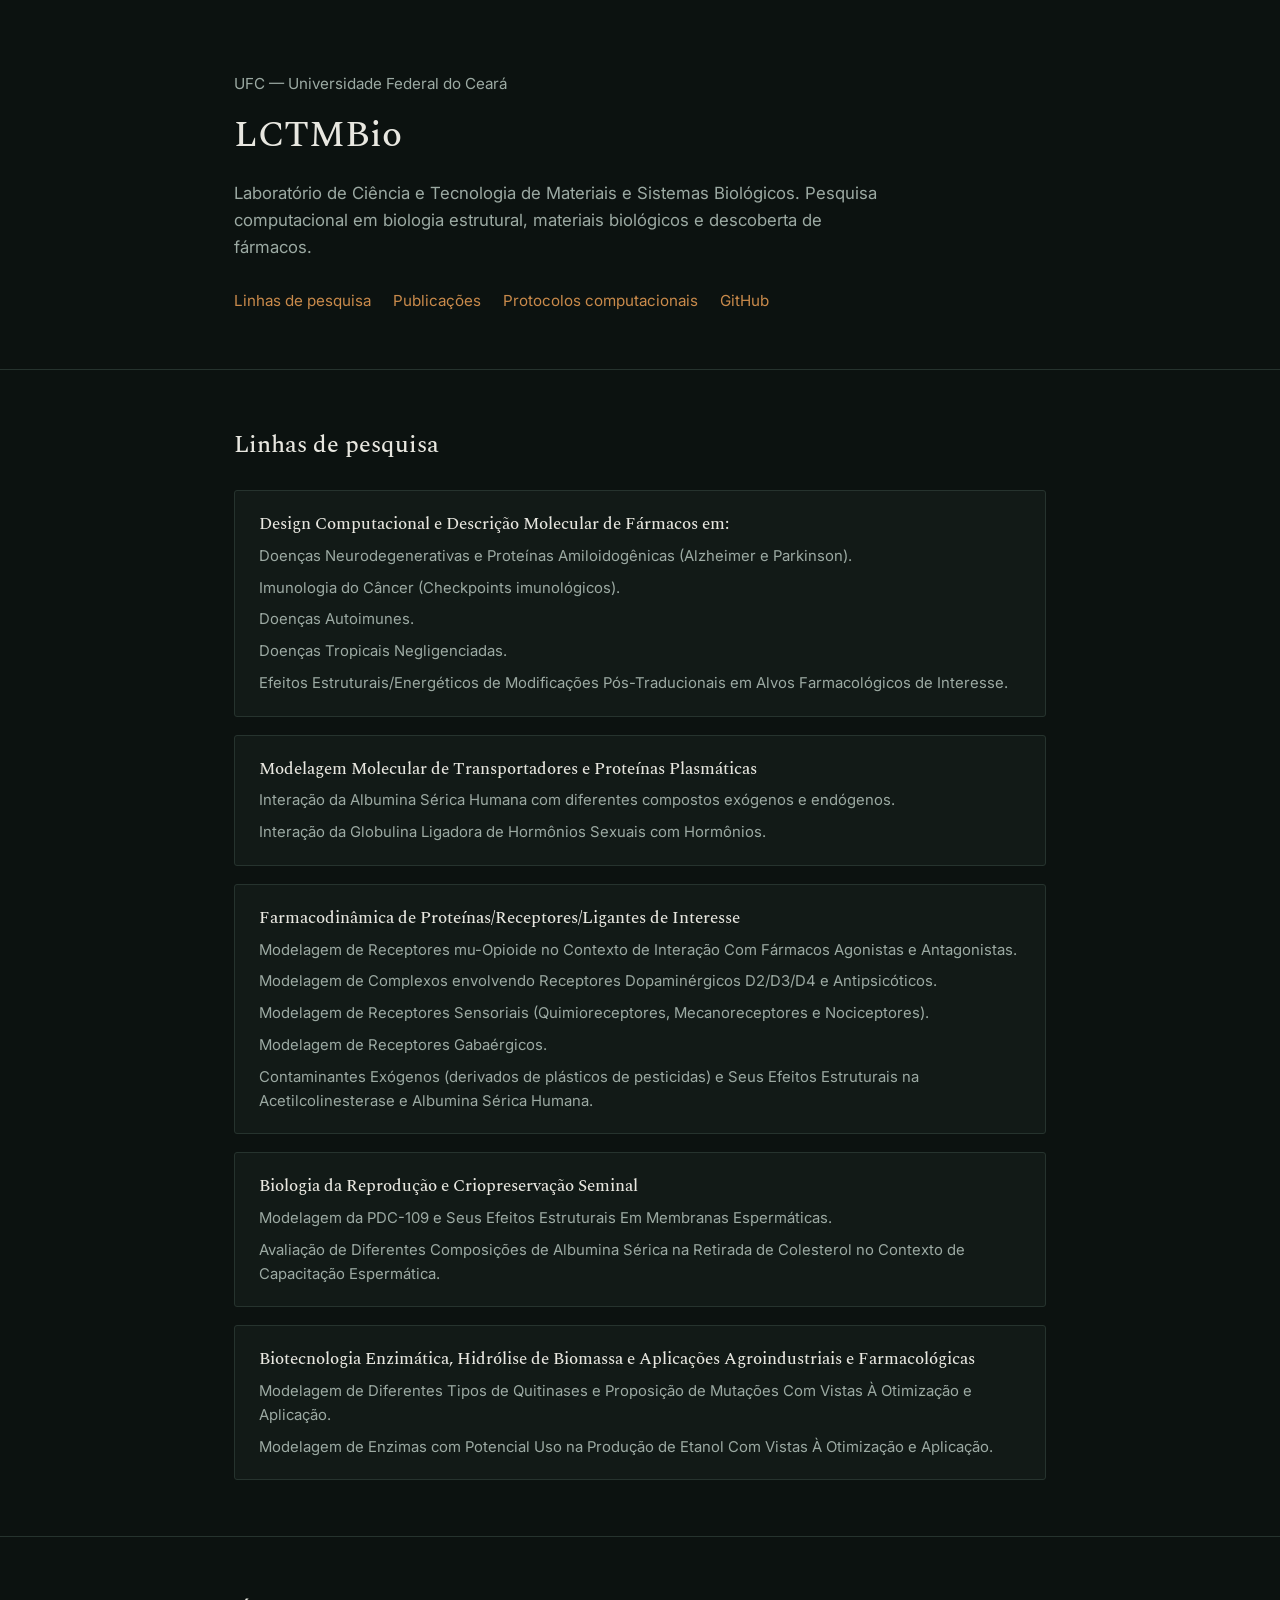
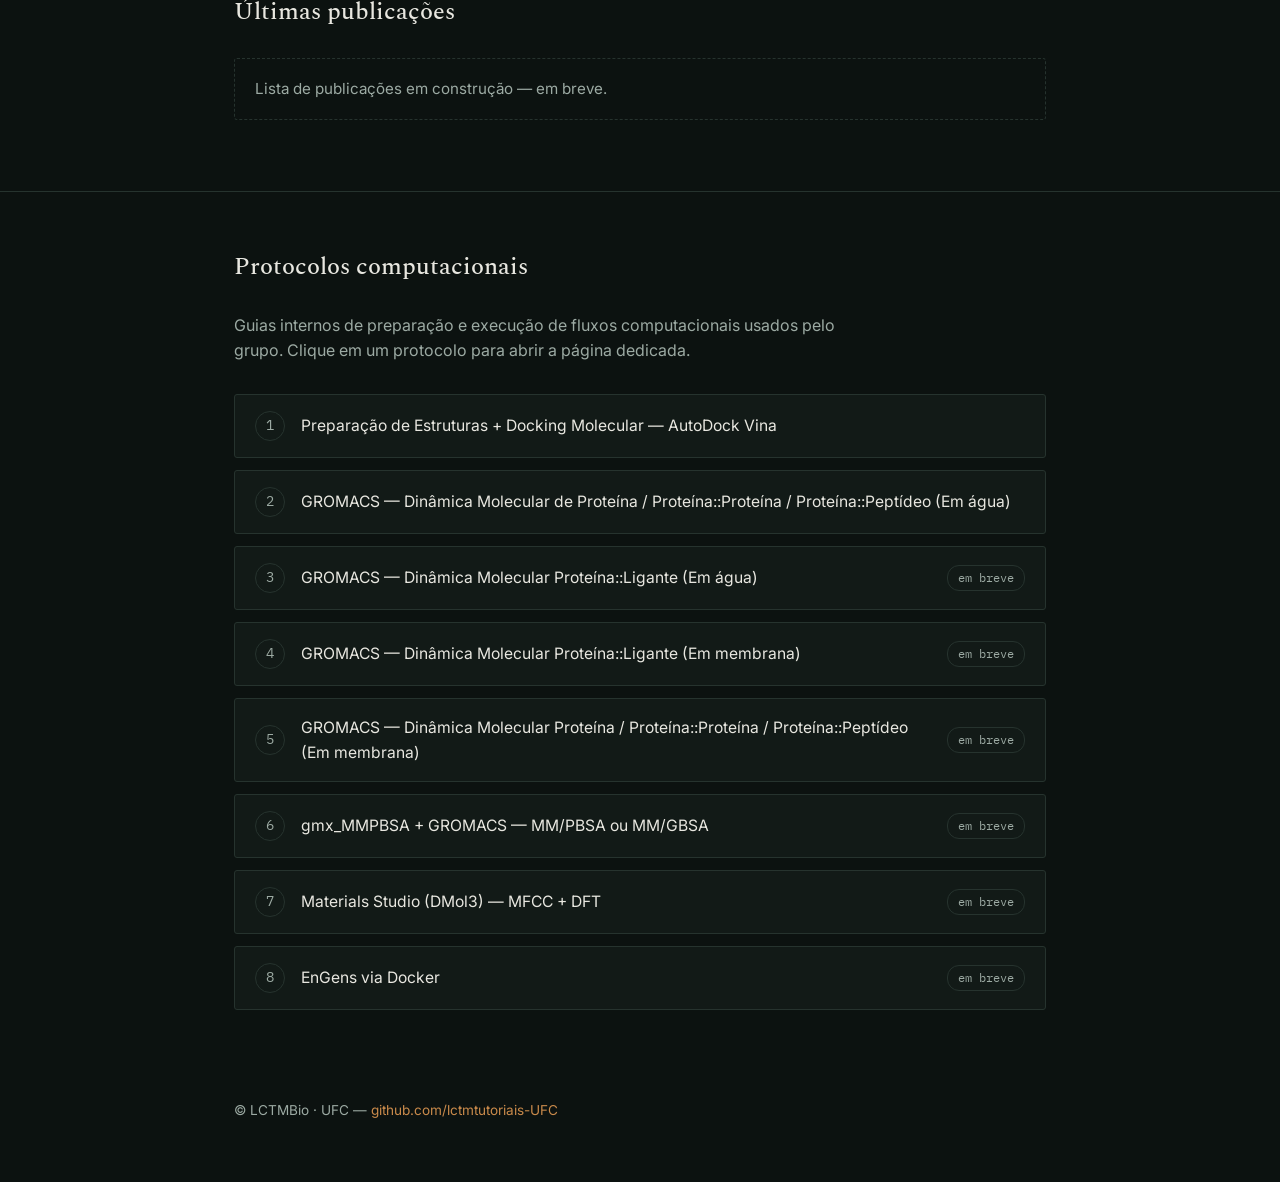
==== commit 74e7750c: "Update index.html" ====
--- a/index.html
+++ b/index.html
@@ -78,7 +78,7 @@
 
     <ul class="protocol-list">
       <li><a href="protocolos/docking-vina.html"><span class="protocol-num">1</span><span class="protocol-title">Preparação de Estruturas + Docking Molecular — AutoDock Vina</span></a></li>
-      <li><a href="protocolos/md-proteina-agua.html"><span class="protocol-num">2</span><span class="protocol-title">GROMACS — Dinâmica Molecular de Proteína / Proteína::Proteína / Proteína::Peptídeo (Em água)</span><span class="status-pill">em breve</span></a></li>
+      <li><a href="protocolos/md-proteina-agua.html"><span class="protocol-num">2</span><span class="protocol-title">GROMACS — Dinâmica Molecular de Proteína / Proteína::Proteína / Proteína::Peptídeo (Em água)</span></a></li>
       <li><a href="protocolos/md-proteina-ligante-agua.html"><span class="protocol-num">3</span><span class="protocol-title">GROMACS — Dinâmica Molecular Proteína::Ligante (Em água)</span><span class="status-pill">em breve</span></a></li>
       <li><a href="protocolos/md-proteina-ligante-membrana.html"><span class="protocol-num">4</span><span class="protocol-title">GROMACS — Dinâmica Molecular Proteína::Ligante (Em membrana)</span><span class="status-pill">em breve</span></a></li>
       <li><a href="protocolos/md-proteina-membrana.html"><span class="protocol-num">5</span><span class="protocol-title">GROMACS — Dinâmica Molecular Proteína / Proteína::Proteína / Proteína::Peptídeo (Em membrana)</span><span class="status-pill">em breve</span></a></li>
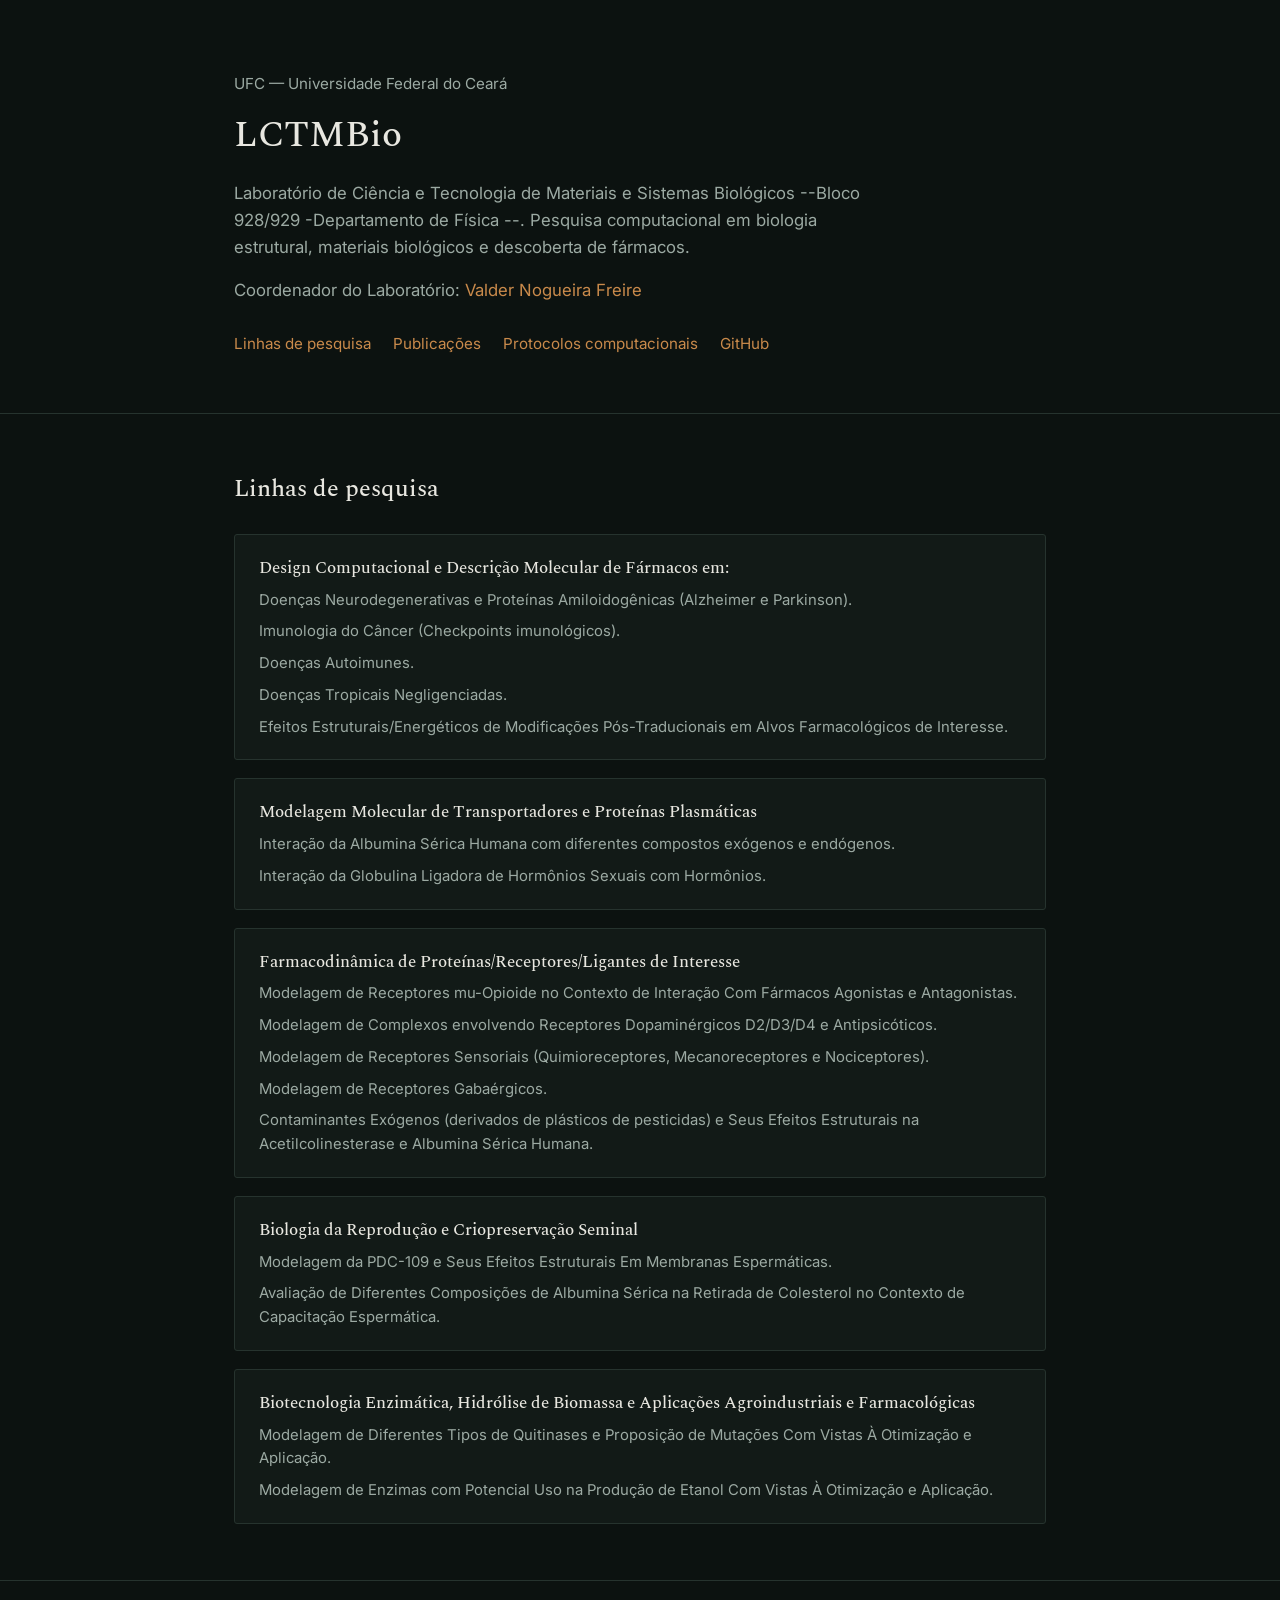
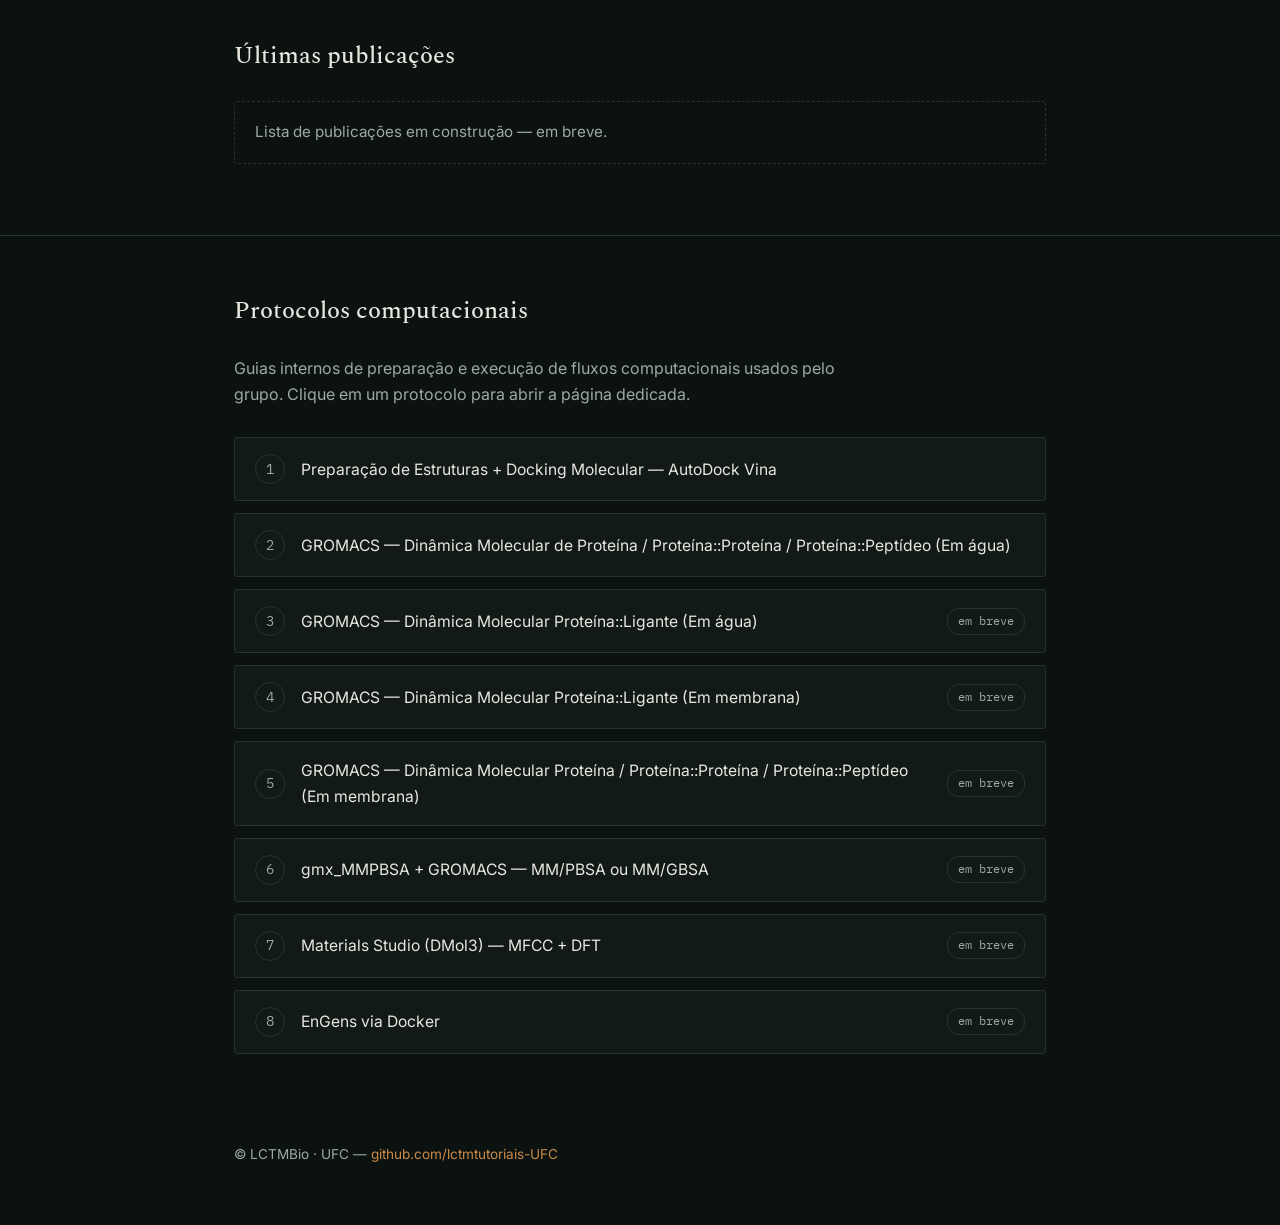
==== commit 40fe1b9f: "Update index.html" ====
--- a/index.html
+++ b/index.html
@@ -15,7 +15,8 @@
   <div class="wrap">
     <p class="kicker">UFC — Universidade Federal do Ceará</p>
     <h1>LCTMBio</h1>
-    <p class="desc">Laboratório de Ciência e Tecnologia de Materiais e Sistemas Biológicos. Pesquisa computacional em biologia estrutural, materiais biológicos e descoberta de fármacos.</p>
+    <p class="desc">Laboratório de Ciência e Tecnologia de Materiais e Sistemas Biológicos --Bloco 928/929 -Departamento de Física --. Pesquisa computacional em biologia estrutural, materiais biológicos e descoberta de fármacos.</p>
+    <p class="desc">Coordenador do Laboratório: <a href="http://lattes.cnpq.br/8647922327100953" target="_blank" rel="noopener">Valder Nogueira Freire</a></h3></p>
     <nav>
       <a href="#linhas">Linhas de pesquisa</a>
       <a href="#publicacoes">Publicações</a>
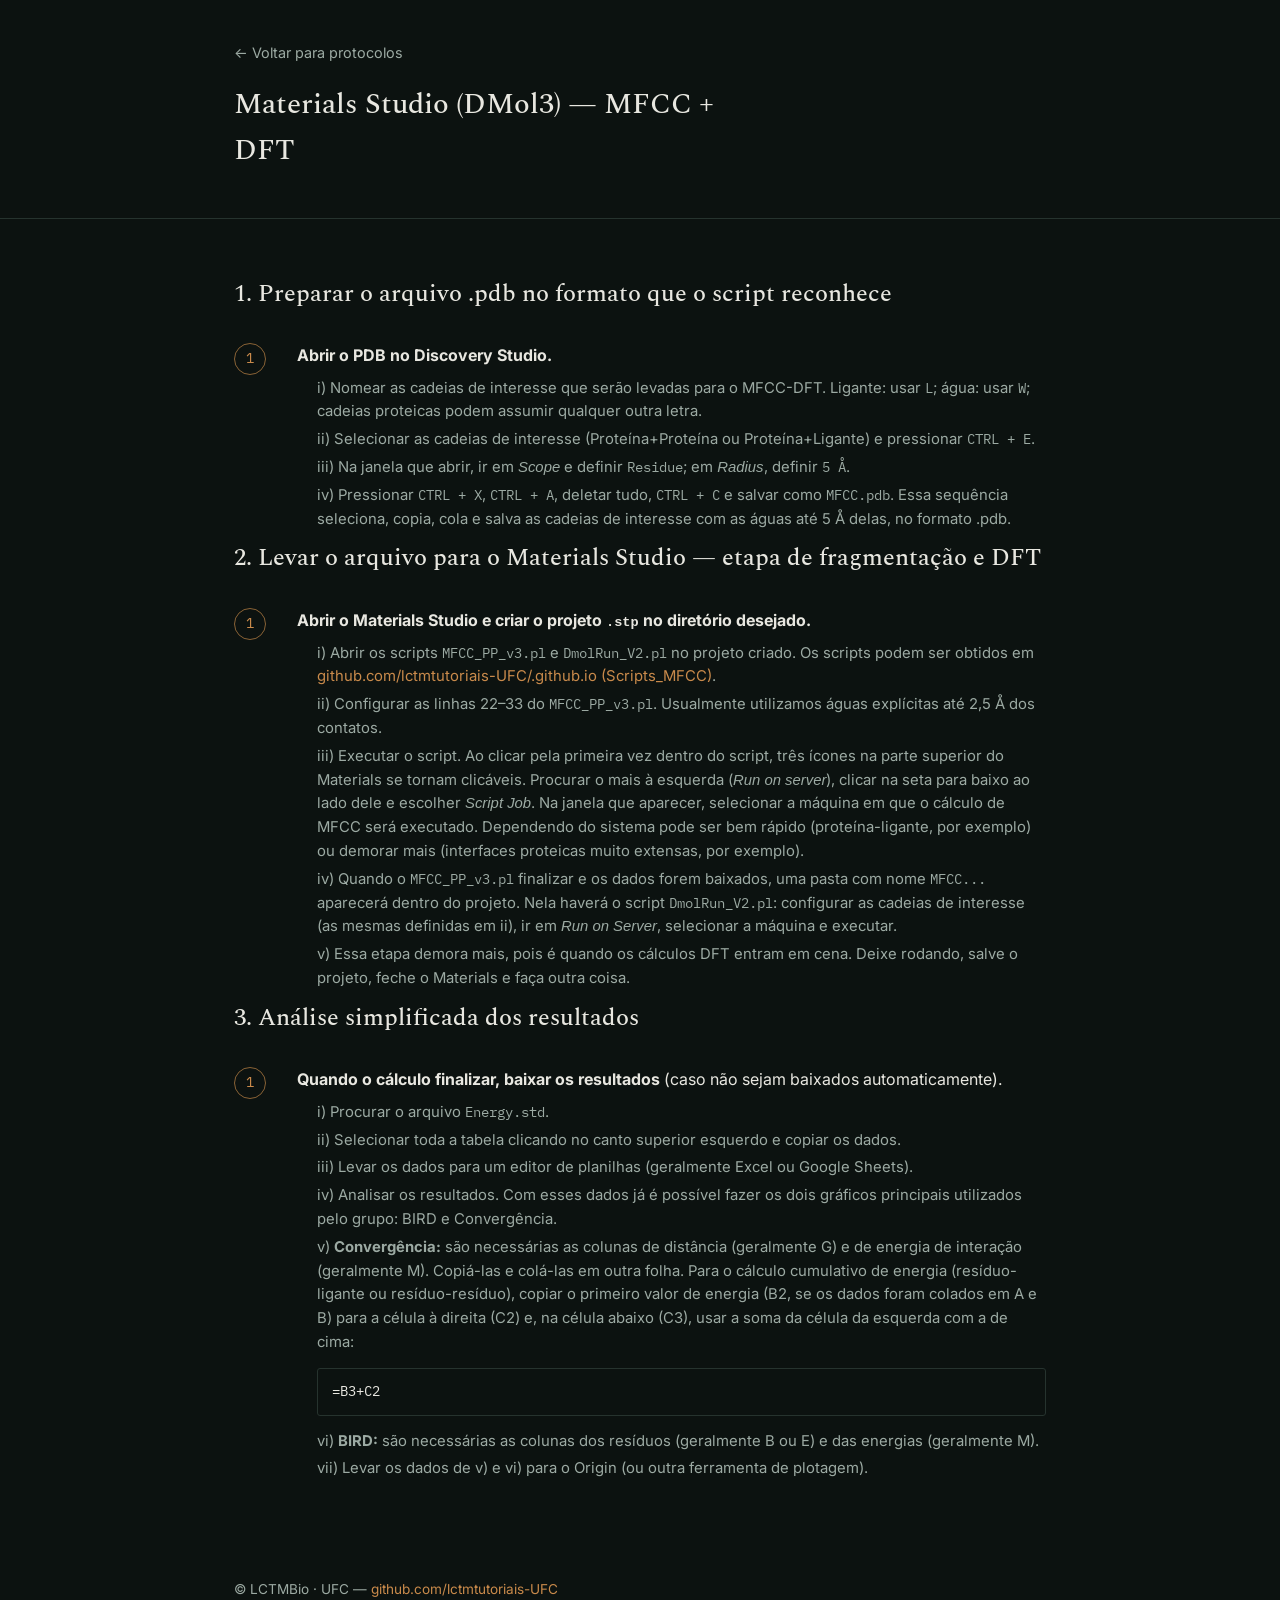
==== commit 86dff0be: "Update index.html" ====
--- a/index.html
+++ b/index.html
@@ -3,90 +3,74 @@
 <head>
 <meta charset="UTF-8">
 <meta name="viewport" content="width=device-width, initial-scale=1.0">
-<title>LCTMBio — Laboratório de Ciência e Tecnologia de Materiais e Sistemas Biológicos</title>
+<title>Materials Studio (DMol3) — MFCC + DFT — LCTMBio</title>
 <link rel="preconnect" href="https://fonts.googleapis.com">
 <link rel="preconnect" href="https://fonts.gstatic.com" crossorigin>
 <link href="https://fonts.googleapis.com/css2?family=Spectral:wght@400;500;600&family=Inter:wght@400;500;600&family=IBM+Plex+Mono:wght@400;500&display=swap" rel="stylesheet">
-<link rel="stylesheet" href="assets/style.css">
+<link rel="stylesheet" href="../assets/style.css">
+<style>
+  .substeps { list-style: none; margin: .6rem 0 0; padding-left: 0; }
+  .substeps li { margin-bottom: .5rem; }
+</style>
 </head>
 <body>
 
-<header class="hero">
+<header class="page-header">
   <div class="wrap">
-    <p class="kicker">UFC — Universidade Federal do Ceará</p>
-    <h1>LCTMBio</h1>
-    <p class="desc">Laboratório de Ciência e Tecnologia de Materiais e Sistemas Biológicos --Bloco 928/929 -Departamento de Física --. Pesquisa computacional em biologia estrutural, materiais biológicos e descoberta de fármacos.</p>
-    <p class="desc">Coordenador do Laboratório: <a href="http://lattes.cnpq.br/8647922327100953" target="_blank" rel="noopener">Valder Nogueira Freire</a></h3></p>
-    <nav>
-      <a href="#linhas">Linhas de pesquisa</a>
-      <a href="#publicacoes">Publicações</a>
-      <a href="#protocolos">Protocolos computacionais</a>
-      <a href="https://github.com/lctmtutoriais-UFC">GitHub</a>
-    </nav>
+    <a class="back-link" href="../index.html#protocolos">← Voltar para protocolos</a>
+    <h1>Materials Studio (DMol3) — MFCC + DFT</h1>
   </div>
 </header>
 
-<section id="linhas">
+<section>
   <div class="wrap">
-    <h2>Linhas de pesquisa</h2>
-    <div class="lines">
-      <div class="line-item">
-        <h3>Design Computacional e Descrição Molecular de Fármacos em:</h3>
-        <p>Doenças Neurodegenerativas e Proteínas Amiloidogênicas (Alzheimer e Parkinson).</p>
-        <p>Imunologia do Câncer (Checkpoints imunológicos).</p>
-        <p>Doenças Autoimunes.</p>
-        <p>Doenças Tropicais Negligenciadas.</p>
-        <p>Efeitos Estruturais/Energéticos de Modificações Pós-Traducionais em Alvos Farmacológicos de Interesse.</p>
-      </div>
-      <div class="line-item">
-        <h3>Modelagem Molecular de Transportadores e Proteínas Plasmáticas</h3>
-        <p>Interação da Albumina Sérica Humana com diferentes compostos exógenos e endógenos.</p>
-        <p>Interação da Globulina Ligadora de Hormônios Sexuais com Hormônios.</p>
-      </div>
-      <div class="line-item">
-        <h3>Farmacodinâmica de Proteínas/Receptores/Ligantes de Interesse</h3>
-        <p>Modelagem de Receptores mu-Opioide no Contexto de Interação Com Fármacos Agonistas e Antagonistas.</p>
-        <p>Modelagem de Complexos envolvendo Receptores Dopaminérgicos D2/D3/D4 e Antipsicóticos.</p>
-        <p>Modelagem de Receptores Sensoriais (Quimioreceptores, Mecanoreceptores e Nociceptores).</p>
-        <p>Modelagem de Receptores Gabaérgicos.</p>
-        <p>Contaminantes Exógenos (derivados de plásticos de pesticidas) e Seus Efeitos Estruturais na Acetilcolinesterase e Albumina Sérica Humana.</p>
-      </div>
-      <div class="line-item">
-        <h3>Biologia da Reprodução e Criopreservação Seminal</h3>
-        <p>Modelagem da PDC-109 e Seus Efeitos Estruturais Em Membranas Espermáticas.</p>
-        <p>Avaliação de Diferentes Composições de Albumina Sérica na Retirada de Colesterol no Contexto de Capacitação Espermática.</p>
-      </div>
-      <div class="line-item">
-        <h3>Biotecnologia Enzimática, Hidrólise de Biomassa e Aplicações Agroindustriais e Farmacológicas</h3>
-        <p>Modelagem de Diferentes Tipos de Quitinases e Proposição de Mutações Com Vistas À Otimização e Aplicação.</p>
-        <p>Modelagem de Enzimas com Potencial Uso na Produção de Etanol Com Vistas À Otimização e Aplicação.</p>
-      </div>
-    </div>
-  </div>
-</section>
 
-<section id="publicacoes">
-  <div class="wrap">
-    <h2>Últimas publicações</h2>
-    <p class="pub-placeholder">Lista de publicações em construção — em breve.</p>
-  </div>
-</section>
+    <h2>1. Preparar o arquivo .pdb no formato que o script reconhece</h2>
+    <ol class="steps">
+      <li>
+        <strong>Abrir o PDB no Discovery Studio.</strong>
+        <ul class="substeps">
+          <li>i) Nomear as cadeias de interesse que serão levadas para o MFCC-DFT. Ligante: usar <code>L</code>; água: usar <code>W</code>; cadeias proteicas podem assumir qualquer outra letra.</li>
+          <li>ii) Selecionar as cadeias de interesse (Proteína+Proteína ou Proteína+Ligante) e pressionar <code>CTRL + E</code>.</li>
+          <li>iii) Na janela que abrir, ir em <em>Scope</em> e definir <code>Residue</code>; em <em>Radius</em>, definir <code>5 Å</code>.</li>
+          <li>iv) Pressionar <code>CTRL + X</code>, <code>CTRL + A</code>, deletar tudo, <code>CTRL + C</code> e salvar como <code>MFCC.pdb</code>. Essa sequência seleciona, copia, cola e salva as cadeias de interesse com as águas até 5 Å delas, no formato .pdb.</li>
+        </ul>
+      </li>
+    </ol>
 
-<section id="protocolos">
-  <div class="wrap">
-    <h2>Protocolos computacionais</h2>
-    <p class="protocol-intro">Guias internos de preparação e execução de fluxos computacionais usados pelo grupo. Clique em um protocolo para abrir a página dedicada.</p>
+    <h2>2. Levar o arquivo para o Materials Studio — etapa de fragmentação e DFT</h2>
+    <ol class="steps">
+      <li>
+        <strong>Abrir o Materials Studio e criar o projeto <code>.stp</code> no diretório desejado.</strong>
+        <ul class="substeps">
+          <li>i) Abrir os scripts <code>MFCC_PP_v3.pl</code> e <code>DmolRun_V2.pl</code> no projeto criado. Os scripts podem ser obtidos em <a href="https://github.com/lctmtutoriais-UFC/.github.io/tree/051d0c1ff92ef6a85038f823a9f6a5e8ff3a266d/Scripts_MFCC">github.com/lctmtutoriais-UFC/.github.io (Scripts_MFCC)</a>.</li>
+          <li>ii) Configurar as linhas 22–33 do <code>MFCC_PP_v3.pl</code>. Usualmente utilizamos águas explícitas até 2,5 Å dos contatos.</li>
+          <li>iii) Executar o script. Ao clicar pela primeira vez dentro do script, três ícones na parte superior do Materials se tornam clicáveis. Procurar o mais à esquerda (<em>Run on server</em>), clicar na seta para baixo ao lado dele e escolher <em>Script Job</em>. Na janela que aparecer, selecionar a máquina em que o cálculo de MFCC será executado. Dependendo do sistema pode ser bem rápido (proteína-ligante, por exemplo) ou demorar mais (interfaces proteicas muito extensas, por exemplo).</li>
+          <li>iv) Quando o <code>MFCC_PP_v3.pl</code> finalizar e os dados forem baixados, uma pasta com nome <code>MFCC...</code> aparecerá dentro do projeto. Nela haverá o script <code>DmolRun_V2.pl</code>: configurar as cadeias de interesse (as mesmas definidas em ii), ir em <em>Run on Server</em>, selecionar a máquina e executar.</li>
+          <li>v) Essa etapa demora mais, pois é quando os cálculos DFT entram em cena. Deixe rodando, salve o projeto, feche o Materials e faça outra coisa.</li>
+        </ul>
+      </li>
+    </ol>
 
-    <ul class="protocol-list">
-      <li><a href="protocolos/docking-vina.html"><span class="protocol-num">1</span><span class="protocol-title">Preparação de Estruturas + Docking Molecular — AutoDock Vina</span></a></li>
-      <li><a href="protocolos/md-proteina-agua.html"><span class="protocol-num">2</span><span class="protocol-title">GROMACS — Dinâmica Molecular de Proteína / Proteína::Proteína / Proteína::Peptídeo (Em água)</span></a></li>
-      <li><a href="protocolos/md-proteina-ligante-agua.html"><span class="protocol-num">3</span><span class="protocol-title">GROMACS — Dinâmica Molecular Proteína::Ligante (Em água)</span><span class="status-pill">em breve</span></a></li>
-      <li><a href="protocolos/md-proteina-ligante-membrana.html"><span class="protocol-num">4</span><span class="protocol-title">GROMACS — Dinâmica Molecular Proteína::Ligante (Em membrana)</span><span class="status-pill">em breve</span></a></li>
-      <li><a href="protocolos/md-proteina-membrana.html"><span class="protocol-num">5</span><span class="protocol-title">GROMACS — Dinâmica Molecular Proteína / Proteína::Proteína / Proteína::Peptídeo (Em membrana)</span><span class="status-pill">em breve</span></a></li>
-      <li><a href="protocolos/mmpbsa-gbsa.html"><span class="protocol-num">6</span><span class="protocol-title">gmx_MMPBSA + GROMACS — MM/PBSA ou MM/GBSA</span><span class="status-pill">em breve</span></a></li>
-      <li><a href="protocolos/mfcc-dft.html"><span class="protocol-num">7</span><span class="protocol-title">Materials Studio (DMol3) — MFCC + DFT</span><span class="status-pill">em breve</span></a></li>
-      <li><a href="protocolos/conf-representativas-EnGens.html"><span class="protocol-num">8</span><span class="protocol-title">EnGens via Docker</span><span class="status-pill">em breve</span></a></li>
-    </ul>
+    <h2>3. Análise simplificada dos resultados</h2>
+    <ol class="steps">
+      <li>
+        <strong>Quando o cálculo finalizar, baixar os resultados</strong> (caso não sejam baixados automaticamente).
+        <ul class="substeps">
+          <li>i) Procurar o arquivo <code>Energy.std</code>.</li>
+          <li>ii) Selecionar toda a tabela clicando no canto superior esquerdo e copiar os dados.</li>
+          <li>iii) Levar os dados para um editor de planilhas (geralmente Excel ou Google Sheets).</li>
+          <li>iv) Analisar os resultados. Com esses dados já é possível fazer os dois gráficos principais utilizados pelo grupo: BIRD e Convergência.</li>
+          <li>
+            v) <strong>Convergência:</strong> são necessárias as colunas de distância (geralmente G) e de energia de interação (geralmente M). Copiá-las e colá-las em outra folha. Para o cálculo cumulativo de energia (resíduo-ligante ou resíduo-resíduo), copiar o primeiro valor de energia (B2, se os dados foram colados em A e B) para a célula à direita (C2) e, na célula abaixo (C3), usar a soma da célula da esquerda com a de cima:
+<pre>=B3+C2</pre>
+          </li>
+          <li>vi) <strong>BIRD:</strong> são necessárias as colunas dos resíduos (geralmente B ou E) e das energias (geralmente M).</li>
+          <li>vii) Levar os dados de v) e vi) para o Origin (ou outra ferramenta de plotagem).</li>
+        </ul>
+      </li>
+    </ol>
+
   </div>
 </section>
 
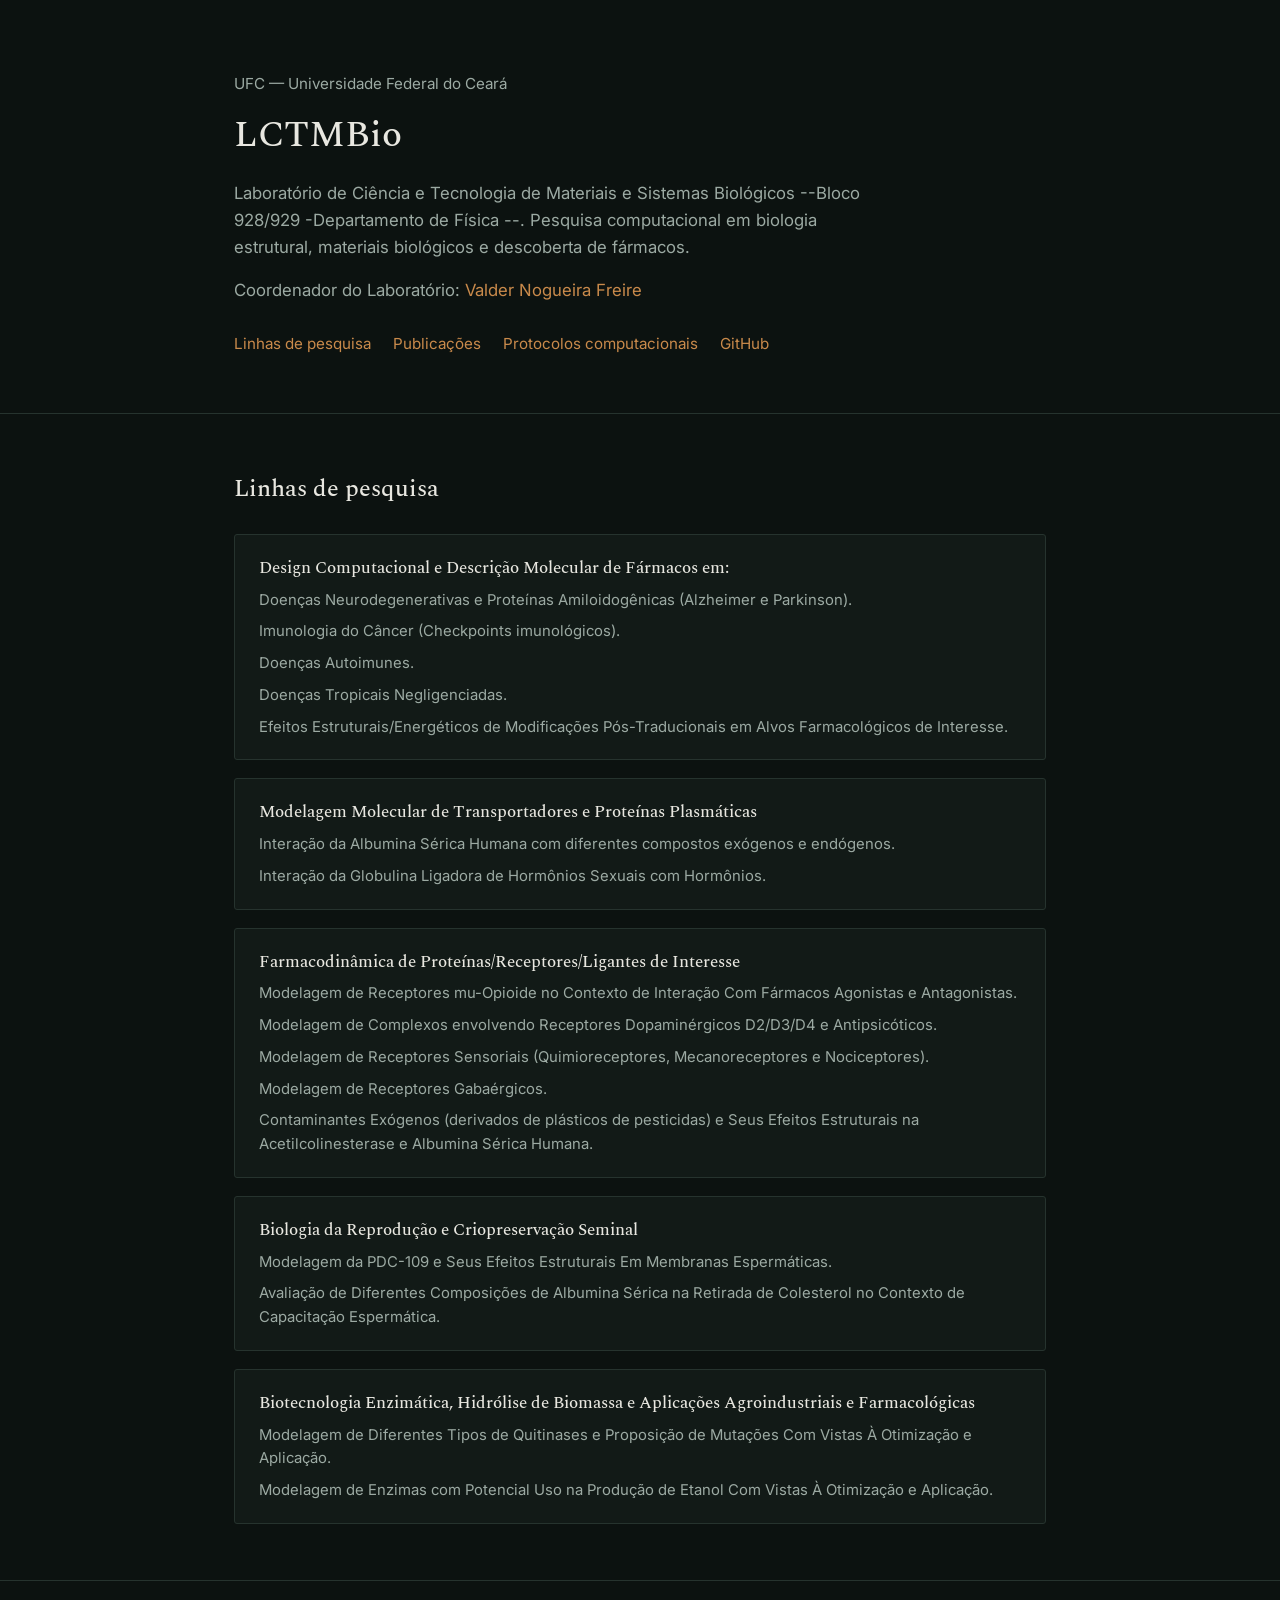
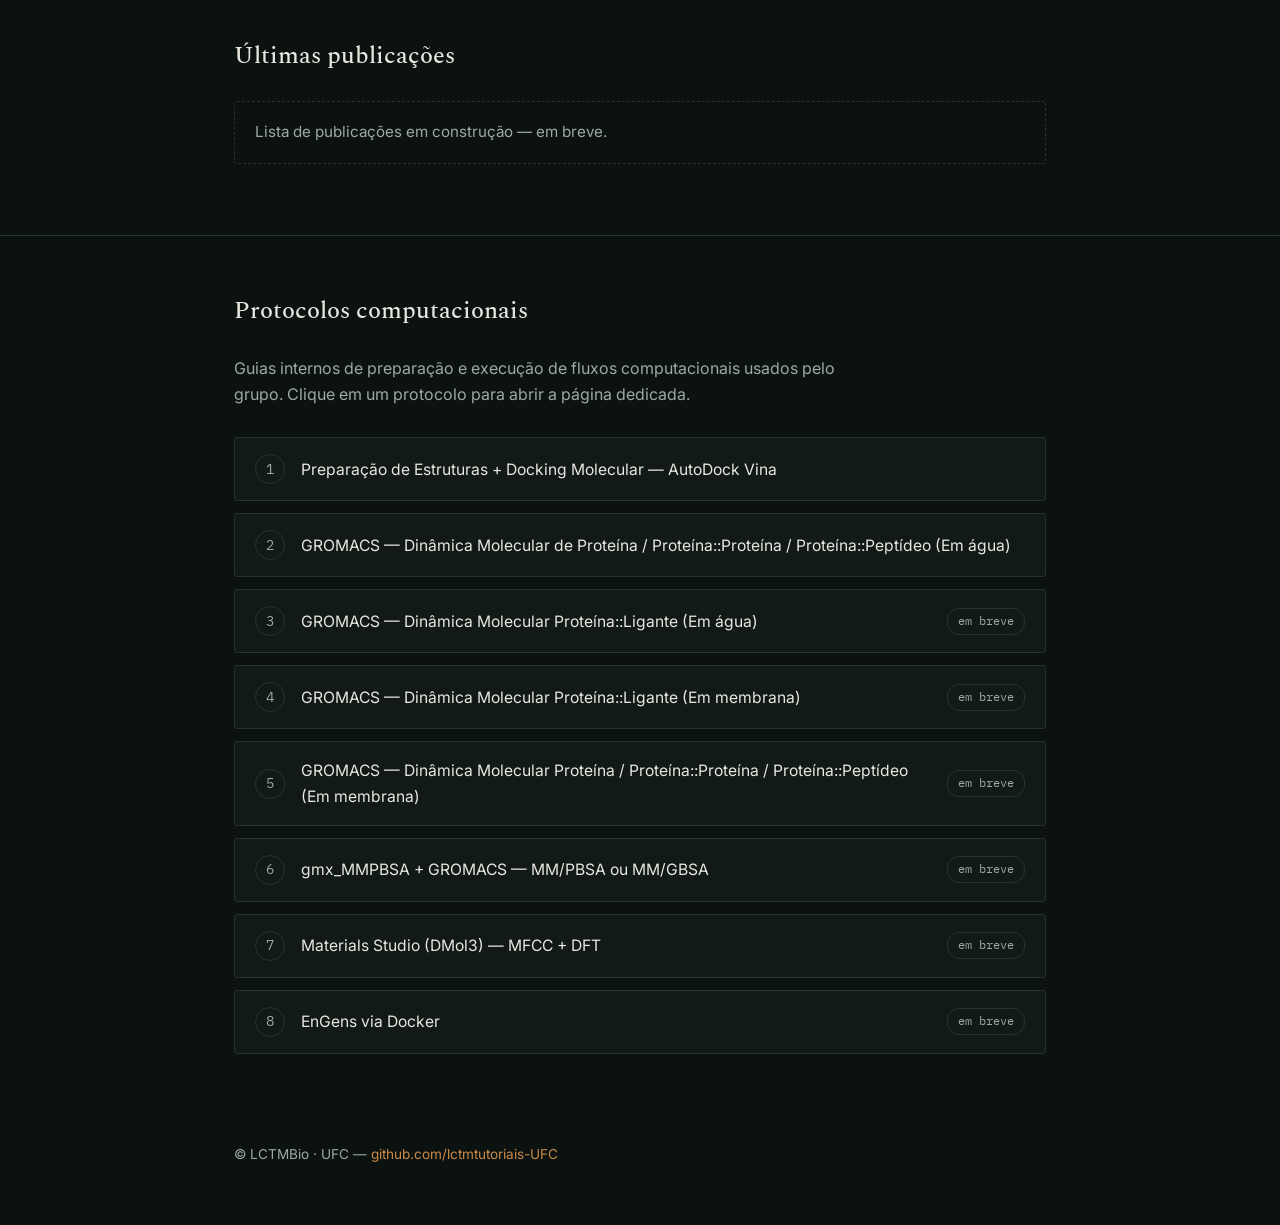
==== commit 62830fc4: "Update index.html" ====
--- a/index.html
+++ b/index.html
@@ -3,74 +3,90 @@
 <head>
 <meta charset="UTF-8">
 <meta name="viewport" content="width=device-width, initial-scale=1.0">
-<title>Materials Studio (DMol3) — MFCC + DFT — LCTMBio</title>
+<title>LCTMBio — Laboratório de Ciência e Tecnologia de Materiais e Sistemas Biológicos</title>
 <link rel="preconnect" href="https://fonts.googleapis.com">
 <link rel="preconnect" href="https://fonts.gstatic.com" crossorigin>
 <link href="https://fonts.googleapis.com/css2?family=Spectral:wght@400;500;600&family=Inter:wght@400;500;600&family=IBM+Plex+Mono:wght@400;500&display=swap" rel="stylesheet">
-<link rel="stylesheet" href="../assets/style.css">
-<style>
-  .substeps { list-style: none; margin: .6rem 0 0; padding-left: 0; }
-  .substeps li { margin-bottom: .5rem; }
-</style>
+<link rel="stylesheet" href="assets/style.css">
 </head>
 <body>
 
-<header class="page-header">
+<header class="hero">
   <div class="wrap">
-    <a class="back-link" href="../index.html#protocolos">← Voltar para protocolos</a>
-    <h1>Materials Studio (DMol3) — MFCC + DFT</h1>
+    <p class="kicker">UFC — Universidade Federal do Ceará</p>
+    <h1>LCTMBio</h1>
+    <p class="desc">Laboratório de Ciência e Tecnologia de Materiais e Sistemas Biológicos --Bloco 928/929 -Departamento de Física --. Pesquisa computacional em biologia estrutural, materiais biológicos e descoberta de fármacos.</p>
+    <p class="desc">Coordenador do Laboratório: <a href="http://lattes.cnpq.br/8647922327100953" target="_blank" rel="noopener">Valder Nogueira Freire</a></h3></p>
+    <nav>
+      <a href="#linhas">Linhas de pesquisa</a>
+      <a href="#publicacoes">Publicações</a>
+      <a href="#protocolos">Protocolos computacionais</a>
+      <a href="https://github.com/lctmtutoriais-UFC">GitHub</a>
+    </nav>
   </div>
 </header>
 
-<section>
+<section id="linhas">
   <div class="wrap">
+    <h2>Linhas de pesquisa</h2>
+    <div class="lines">
+      <div class="line-item">
+        <h3>Design Computacional e Descrição Molecular de Fármacos em:</h3>
+        <p>Doenças Neurodegenerativas e Proteínas Amiloidogênicas (Alzheimer e Parkinson).</p>
+        <p>Imunologia do Câncer (Checkpoints imunológicos).</p>
+        <p>Doenças Autoimunes.</p>
+        <p>Doenças Tropicais Negligenciadas.</p>
+        <p>Efeitos Estruturais/Energéticos de Modificações Pós-Traducionais em Alvos Farmacológicos de Interesse.</p>
+      </div>
+      <div class="line-item">
+        <h3>Modelagem Molecular de Transportadores e Proteínas Plasmáticas</h3>
+        <p>Interação da Albumina Sérica Humana com diferentes compostos exógenos e endógenos.</p>
+        <p>Interação da Globulina Ligadora de Hormônios Sexuais com Hormônios.</p>
+      </div>
+      <div class="line-item">
+        <h3>Farmacodinâmica de Proteínas/Receptores/Ligantes de Interesse</h3>
+        <p>Modelagem de Receptores mu-Opioide no Contexto de Interação Com Fármacos Agonistas e Antagonistas.</p>
+        <p>Modelagem de Complexos envolvendo Receptores Dopaminérgicos D2/D3/D4 e Antipsicóticos.</p>
+        <p>Modelagem de Receptores Sensoriais (Quimioreceptores, Mecanoreceptores e Nociceptores).</p>
+        <p>Modelagem de Receptores Gabaérgicos.</p>
+        <p>Contaminantes Exógenos (derivados de plásticos de pesticidas) e Seus Efeitos Estruturais na Acetilcolinesterase e Albumina Sérica Humana.</p>
+      </div>
+      <div class="line-item">
+        <h3>Biologia da Reprodução e Criopreservação Seminal</h3>
+        <p>Modelagem da PDC-109 e Seus Efeitos Estruturais Em Membranas Espermáticas.</p>
+        <p>Avaliação de Diferentes Composições de Albumina Sérica na Retirada de Colesterol no Contexto de Capacitação Espermática.</p>
+      </div>
+      <div class="line-item">
+        <h3>Biotecnologia Enzimática, Hidrólise de Biomassa e Aplicações Agroindustriais e Farmacológicas</h3>
+        <p>Modelagem de Diferentes Tipos de Quitinases e Proposição de Mutações Com Vistas À Otimização e Aplicação.</p>
+        <p>Modelagem de Enzimas com Potencial Uso na Produção de Etanol Com Vistas À Otimização e Aplicação.</p>
+      </div>
+    </div>
+  </div>
+</section>
 
-    <h2>1. Preparar o arquivo .pdb no formato que o script reconhece</h2>
-    <ol class="steps">
-      <li>
-        <strong>Abrir o PDB no Discovery Studio.</strong>
-        <ul class="substeps">
-          <li>i) Nomear as cadeias de interesse que serão levadas para o MFCC-DFT. Ligante: usar <code>L</code>; água: usar <code>W</code>; cadeias proteicas podem assumir qualquer outra letra.</li>
-          <li>ii) Selecionar as cadeias de interesse (Proteína+Proteína ou Proteína+Ligante) e pressionar <code>CTRL + E</code>.</li>
-          <li>iii) Na janela que abrir, ir em <em>Scope</em> e definir <code>Residue</code>; em <em>Radius</em>, definir <code>5 Å</code>.</li>
-          <li>iv) Pressionar <code>CTRL + X</code>, <code>CTRL + A</code>, deletar tudo, <code>CTRL + C</code> e salvar como <code>MFCC.pdb</code>. Essa sequência seleciona, copia, cola e salva as cadeias de interesse com as águas até 5 Å delas, no formato .pdb.</li>
-        </ul>
-      </li>
-    </ol>
+<section id="publicacoes">
+  <div class="wrap">
+    <h2>Últimas publicações</h2>
+    <p class="pub-placeholder">Lista de publicações em construção — em breve.</p>
+  </div>
+</section>
 
-    <h2>2. Levar o arquivo para o Materials Studio — etapa de fragmentação e DFT</h2>
-    <ol class="steps">
-      <li>
-        <strong>Abrir o Materials Studio e criar o projeto <code>.stp</code> no diretório desejado.</strong>
-        <ul class="substeps">
-          <li>i) Abrir os scripts <code>MFCC_PP_v3.pl</code> e <code>DmolRun_V2.pl</code> no projeto criado. Os scripts podem ser obtidos em <a href="https://github.com/lctmtutoriais-UFC/.github.io/tree/051d0c1ff92ef6a85038f823a9f6a5e8ff3a266d/Scripts_MFCC">github.com/lctmtutoriais-UFC/.github.io (Scripts_MFCC)</a>.</li>
-          <li>ii) Configurar as linhas 22–33 do <code>MFCC_PP_v3.pl</code>. Usualmente utilizamos águas explícitas até 2,5 Å dos contatos.</li>
-          <li>iii) Executar o script. Ao clicar pela primeira vez dentro do script, três ícones na parte superior do Materials se tornam clicáveis. Procurar o mais à esquerda (<em>Run on server</em>), clicar na seta para baixo ao lado dele e escolher <em>Script Job</em>. Na janela que aparecer, selecionar a máquina em que o cálculo de MFCC será executado. Dependendo do sistema pode ser bem rápido (proteína-ligante, por exemplo) ou demorar mais (interfaces proteicas muito extensas, por exemplo).</li>
-          <li>iv) Quando o <code>MFCC_PP_v3.pl</code> finalizar e os dados forem baixados, uma pasta com nome <code>MFCC...</code> aparecerá dentro do projeto. Nela haverá o script <code>DmolRun_V2.pl</code>: configurar as cadeias de interesse (as mesmas definidas em ii), ir em <em>Run on Server</em>, selecionar a máquina e executar.</li>
-          <li>v) Essa etapa demora mais, pois é quando os cálculos DFT entram em cena. Deixe rodando, salve o projeto, feche o Materials e faça outra coisa.</li>
-        </ul>
-      </li>
-    </ol>
+<section id="protocolos">
+  <div class="wrap">
+    <h2>Protocolos computacionais</h2>
+    <p class="protocol-intro">Guias internos de preparação e execução de fluxos computacionais usados pelo grupo. Clique em um protocolo para abrir a página dedicada.</p>
 
-    <h2>3. Análise simplificada dos resultados</h2>
-    <ol class="steps">
-      <li>
-        <strong>Quando o cálculo finalizar, baixar os resultados</strong> (caso não sejam baixados automaticamente).
-        <ul class="substeps">
-          <li>i) Procurar o arquivo <code>Energy.std</code>.</li>
-          <li>ii) Selecionar toda a tabela clicando no canto superior esquerdo e copiar os dados.</li>
-          <li>iii) Levar os dados para um editor de planilhas (geralmente Excel ou Google Sheets).</li>
-          <li>iv) Analisar os resultados. Com esses dados já é possível fazer os dois gráficos principais utilizados pelo grupo: BIRD e Convergência.</li>
-          <li>
-            v) <strong>Convergência:</strong> são necessárias as colunas de distância (geralmente G) e de energia de interação (geralmente M). Copiá-las e colá-las em outra folha. Para o cálculo cumulativo de energia (resíduo-ligante ou resíduo-resíduo), copiar o primeiro valor de energia (B2, se os dados foram colados em A e B) para a célula à direita (C2) e, na célula abaixo (C3), usar a soma da célula da esquerda com a de cima:
-<pre>=B3+C2</pre>
-          </li>
-          <li>vi) <strong>BIRD:</strong> são necessárias as colunas dos resíduos (geralmente B ou E) e das energias (geralmente M).</li>
-          <li>vii) Levar os dados de v) e vi) para o Origin (ou outra ferramenta de plotagem).</li>
-        </ul>
-      </li>
-    </ol>
-
+    <ul class="protocol-list">
+      <li><a href="protocolos/docking-vina.html"><span class="protocol-num">1</span><span class="protocol-title">Preparação de Estruturas + Docking Molecular — AutoDock Vina</span></a></li>
+      <li><a href="protocolos/md-proteina-agua.html"><span class="protocol-num">2</span><span class="protocol-title">GROMACS — Dinâmica Molecular de Proteína / Proteína::Proteína / Proteína::Peptídeo (Em água)</span></a></li>
+      <li><a href="protocolos/md-proteina-ligante-agua.html"><span class="protocol-num">3</span><span class="protocol-title">GROMACS — Dinâmica Molecular Proteína::Ligante (Em água)</span><span class="status-pill">em breve</span></a></li>
+      <li><a href="protocolos/md-proteina-ligante-membrana.html"><span class="protocol-num">4</span><span class="protocol-title">GROMACS — Dinâmica Molecular Proteína::Ligante (Em membrana)</span><span class="status-pill">em breve</span></a></li>
+      <li><a href="protocolos/md-proteina-membrana.html"><span class="protocol-num">5</span><span class="protocol-title">GROMACS — Dinâmica Molecular Proteína / Proteína::Proteína / Proteína::Peptídeo (Em membrana)</span><span class="status-pill">em breve</span></a></li>
+      <li><a href="protocolos/mmpbsa-gbsa.html"><span class="protocol-num">6</span><span class="protocol-title">gmx_MMPBSA + GROMACS — MM/PBSA ou MM/GBSA</span><span class="status-pill">em breve</span></a></li>
+      <li><a href="protocolos/mfcc-dft.html"><span class="protocol-num">7</span><span class="protocol-title">Materials Studio (DMol3) — MFCC + DFT</span><span class="status-pill">em breve</span></a></li>
+      <li><a href="protocolos/conf-representativas-EnGens.html"><span class="protocol-num">8</span><span class="protocol-title">EnGens via Docker</span><span class="status-pill">em breve</span></a></li>
+    </ul>
   </div>
 </section>
 
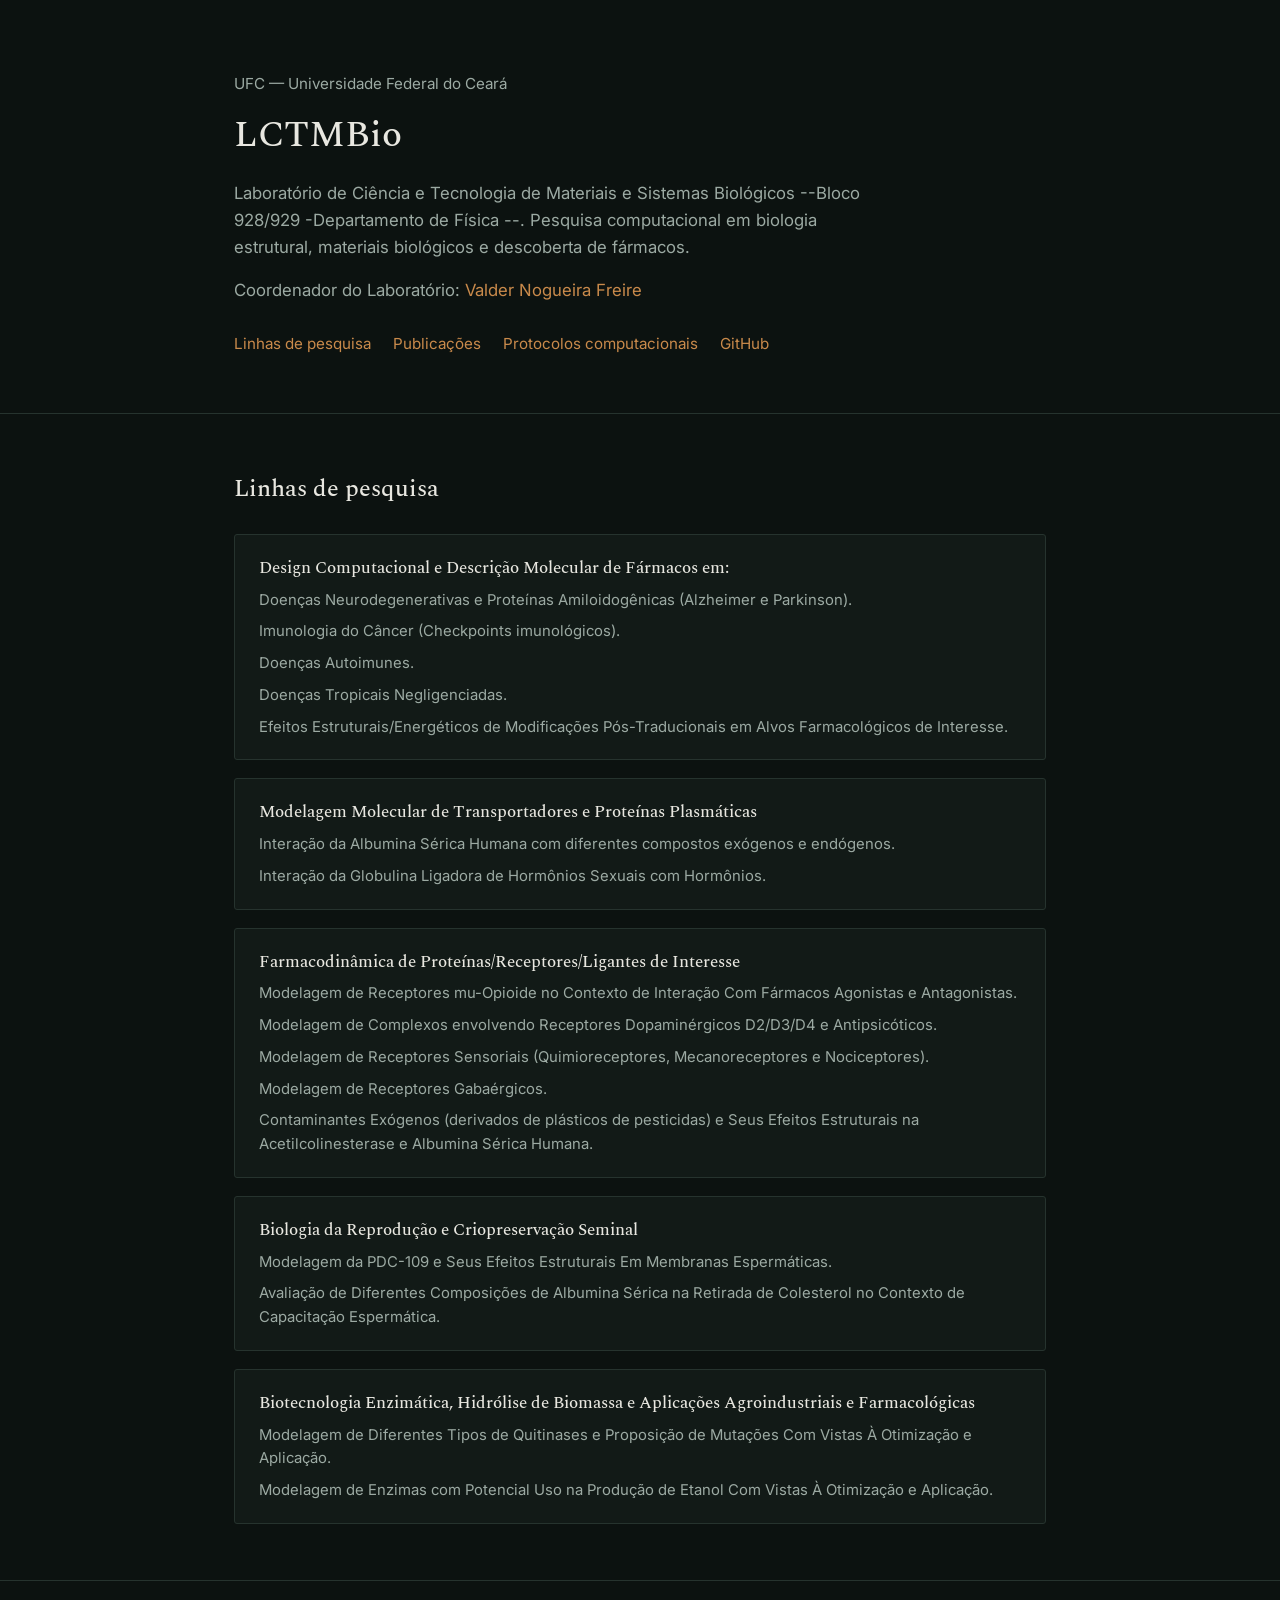
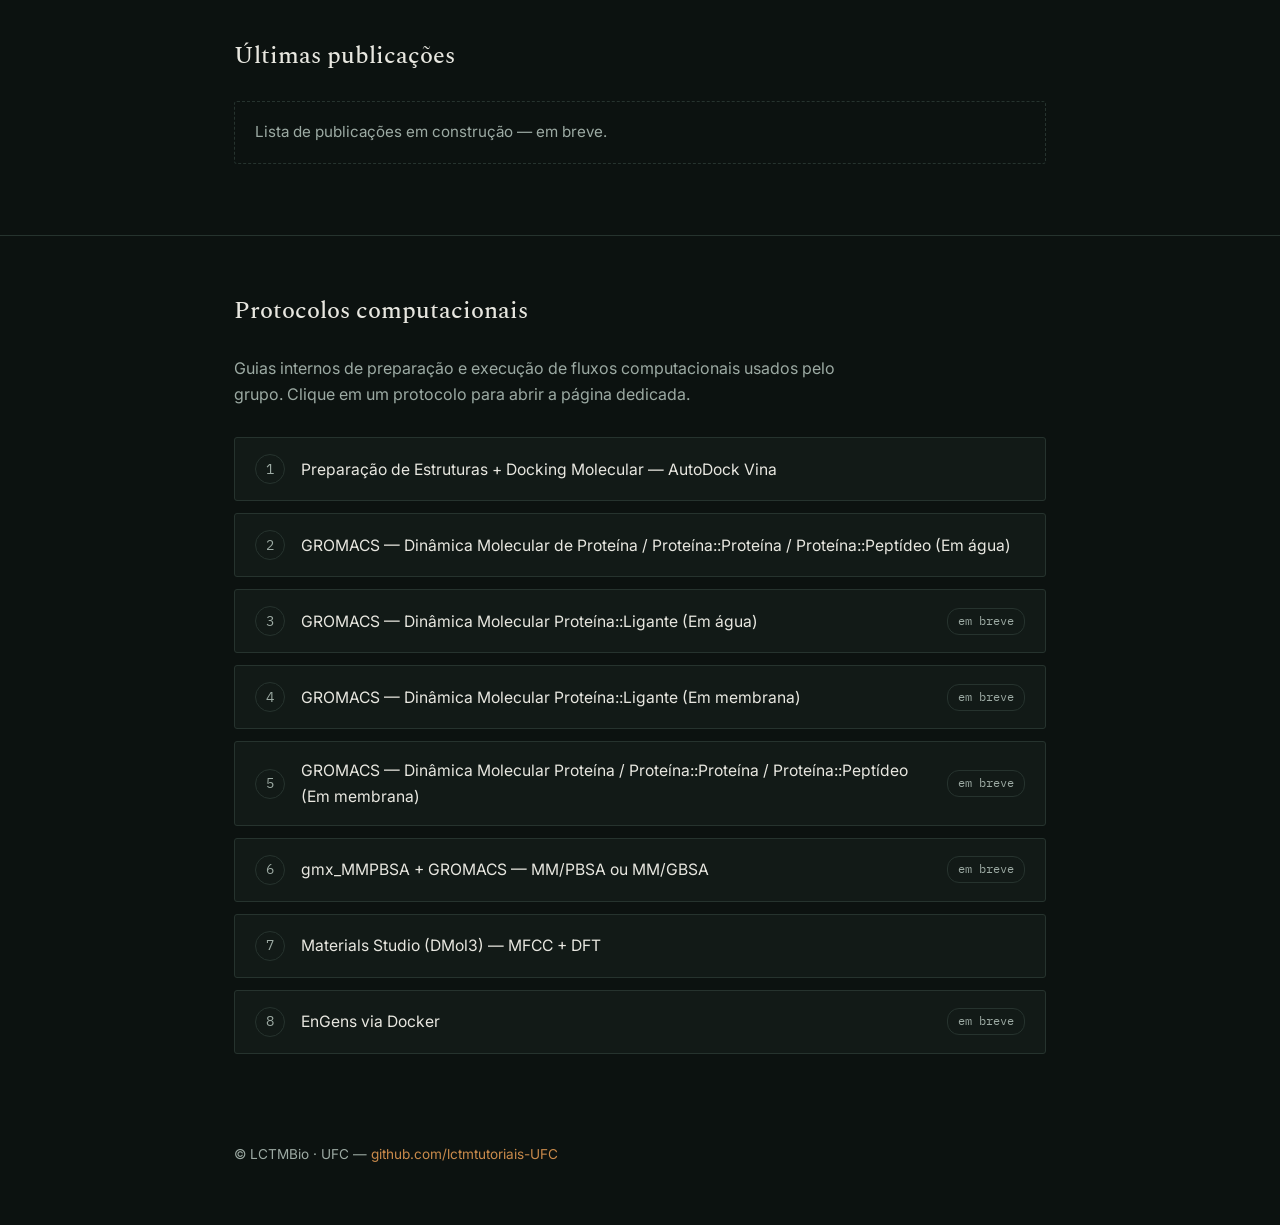
==== commit a9191db7: "Update index.html" ====
--- a/index.html
+++ b/index.html
@@ -84,7 +84,7 @@
       <li><a href="protocolos/md-proteina-ligante-membrana.html"><span class="protocol-num">4</span><span class="protocol-title">GROMACS — Dinâmica Molecular Proteína::Ligante (Em membrana)</span><span class="status-pill">em breve</span></a></li>
       <li><a href="protocolos/md-proteina-membrana.html"><span class="protocol-num">5</span><span class="protocol-title">GROMACS — Dinâmica Molecular Proteína / Proteína::Proteína / Proteína::Peptídeo (Em membrana)</span><span class="status-pill">em breve</span></a></li>
       <li><a href="protocolos/mmpbsa-gbsa.html"><span class="protocol-num">6</span><span class="protocol-title">gmx_MMPBSA + GROMACS — MM/PBSA ou MM/GBSA</span><span class="status-pill">em breve</span></a></li>
-      <li><a href="protocolos/mfcc-dft.html"><span class="protocol-num">7</span><span class="protocol-title">Materials Studio (DMol3) — MFCC + DFT</span><span class="status-pill">em breve</span></a></li>
+      <li><a href="protocolos/mfcc-dft.html"><span class="protocol-num">7</span><span class="protocol-title">Materials Studio (DMol3) — MFCC + DFT</span></a></li>
       <li><a href="protocolos/conf-representativas-EnGens.html"><span class="protocol-num">8</span><span class="protocol-title">EnGens via Docker</span><span class="status-pill">em breve</span></a></li>
     </ul>
   </div>
